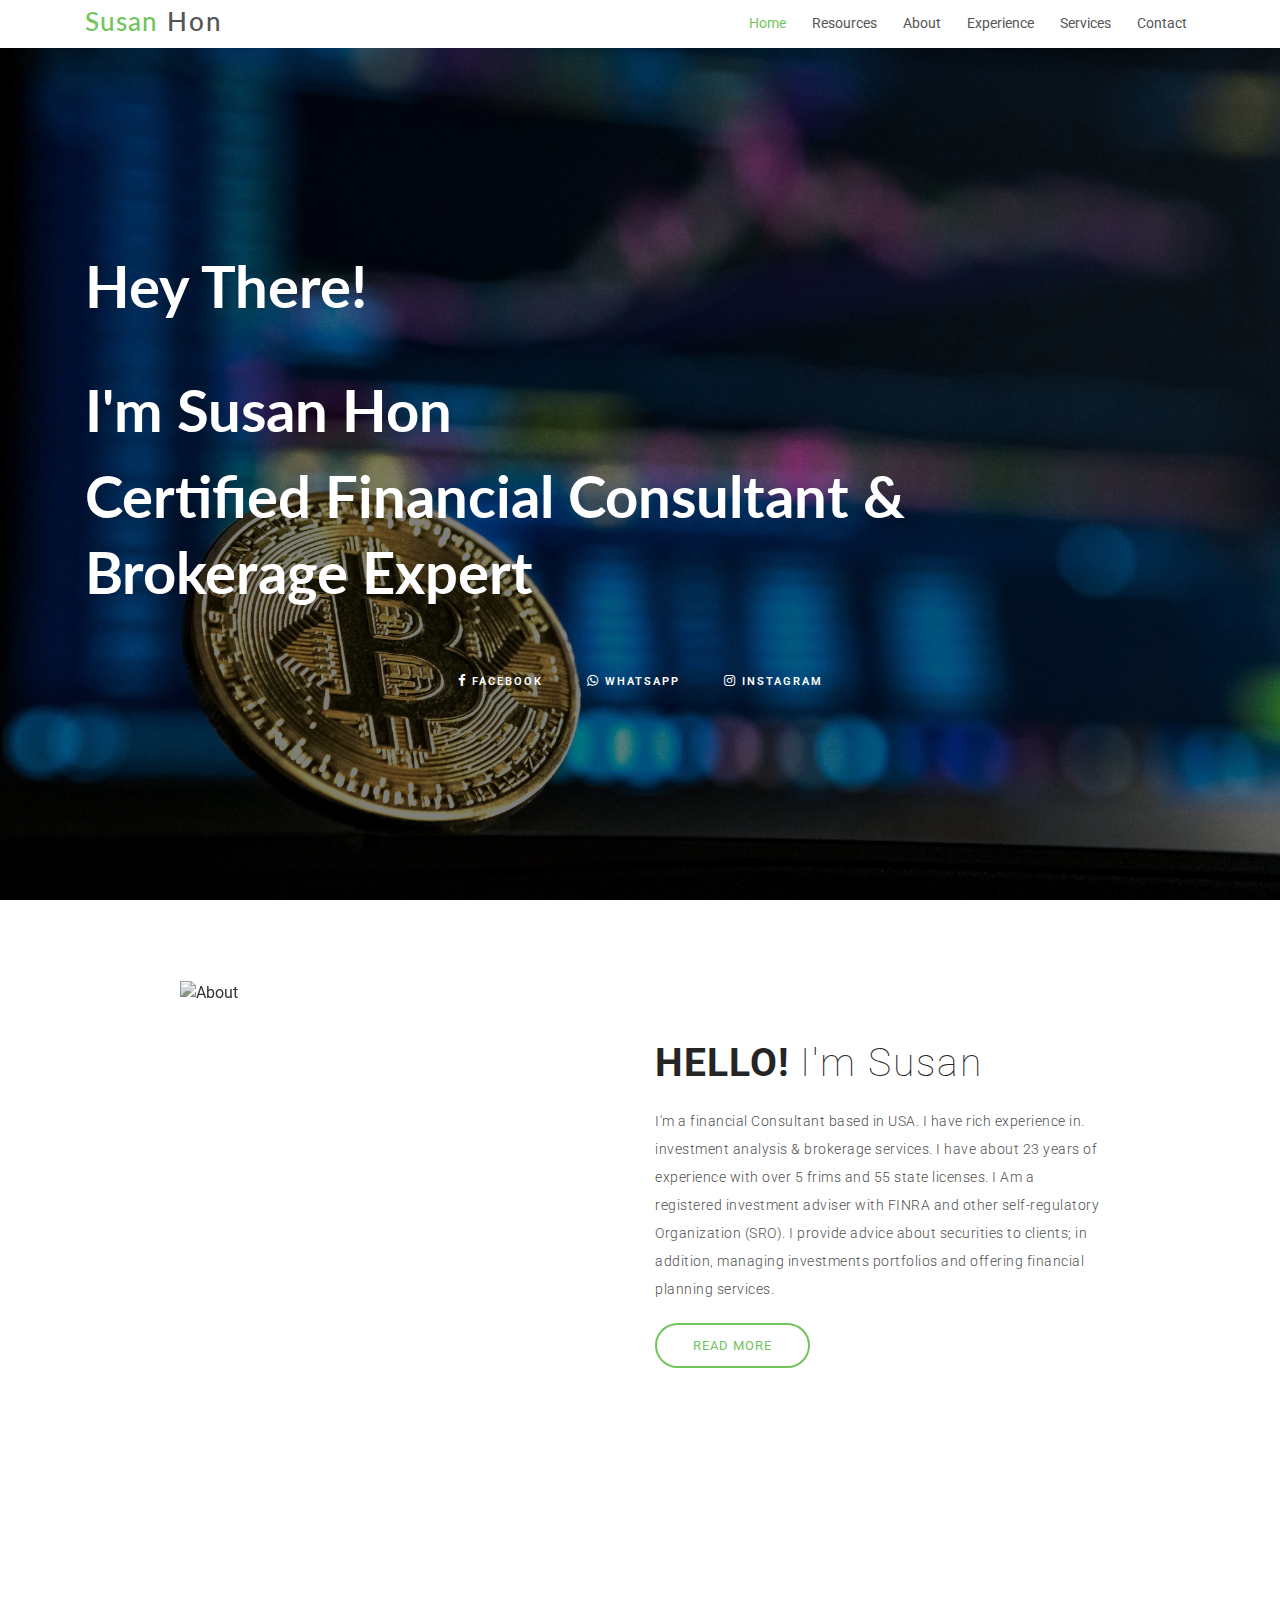
==== index.html @ 5d415272 "initial commit" ====
<!DOCTYPE html>
<html lang="en">

<head>
    <meta charset="utf-8" />
    <title>Susan Hon | Forex/Crypto Currency Trader</title>
    <meta content="width=device-width, initial-scale=1.0" name="viewport" />
    <meta content="" name="keywords" />
    <meta content="" name="description" />
    <!-- Favicons -->
    <link href="img/favicon.png" rel="icon" />
    <link href="img/apple-touch-icon.png" rel="apple-touch-icon" />
    <!-- Google Fonts -->
    <link href="https://fonts.googleapis.com/css?family=Open+Sans:300,300i,400,400i,700,700i|Roboto:100,300,400,500,700|Philosopher:400,400i,700,700i" rel="stylesheet" />
    <!-- Bootstrap css -->
    <!-- <link rel="stylesheet" href="css/bootstrap.css"> -->
    <link href="lib/bootstrap/css/bootstrap.min.css" rel="stylesheet" />
    <!-- Libraries CSS Files -->
    <link href="lib/owlcarousel/assets/owl.carousel.min.css" rel="stylesheet" />
    <link href="lib/owlcarousel/assets/owl.theme.default.min.css" rel="stylesheet" />
    <link href="lib/font-awesome/css/font-awesome.min.css" rel="stylesheet" />
    <link href="lib/animate/animate.min.css" rel="stylesheet" />
    <link href="lib/modal-video/css/modal-video.min.css" rel="stylesheet" />
    <!-- Main Stylesheet File -->
    <link href="css/style.css" rel="stylesheet" />
    <!-- =======================================================
    Theme Name: eStartup
    Theme URL: https://bootstrapmade.com/estartup-bootstrap-landing-page-template/
    Author: BootstrapMade.com
    License: https://bootstrapmade.com/license/
  ======================================================= -->
</head>

<body>
    <header id="header" class="header header-hide">
        <div class="container">
            <div id="logo" class="pull-left">
                <h1>
                    <a href="#body" class="scrollto"><span>Susan</span> Hon</a>
                </h1>
                <!-- Uncomment below if you prefer to use an image logo -->
                <!-- <a href="#body"><img src="img/logo.png" alt="" title="" /></a>-->
            </div>
            <nav id="nav-menu-container">
                <ul class="nav-menu">
                    <li class="menu-active"><a href="#hero">Home</a></li>
                    <li><a href="#features">Resources</a></li>
                    <li><a href="#about-us">About</a></li>
                    <li><a href="#screenshots">Experience</a></li>
                    <li><a href="#team">Services</a></li>
                    <!-- <li><a href="#pricing">Pricing</a></li> -->
                    <!-- <li class="menu-has-children"><a href="">Drop Down</a>
            <ul>
              <li><a href="#">Drop Down 1</a></li>
              <li><a href="#">Drop Down 3</a></li>
              <li><a href="#">Drop Down 4</a></li>
              <li><a href="#">Drop Down 5</a></li>
            </ul>
          </li> -->
                    <!-- <li><a href="#blog">Blog</a></li> -->
                    <li><a href="#contact">Contact</a></li>
                </ul>
            </nav>
            <!-- #nav-menu-container -->
        </div>
    </header>
    <!-- #header -->
    <!--==========================
    Hero Section
  ============================-->
    <section id="hero" class="wow fadeIn">
        <div class="overlay">
            <div class="hero-container">
                <div class="container">
                    <div class="row">
                        <div class="col-lg-9">
                            <div class="text-left">
                                <h1 class="mb-5">Hey There!</h1>
                                <h1>I'm Susan Hon</h1>
                                <h1>Certified Financial Consultant & Brokerage Expert</h1>
                            </div>
                        </div>
                        <!-- <div class="col-lg-4">
                            <img class="img-rounded" src="https://static.wixstatic.com/media/65ff43_0acfe32d082748a6bf7b90a29c9aa9bc~mv2.jpeg/v1/crop/x_0,y_4,w_1080,h_1080/fill/w_418,h_418,al_c,q_80,usm_0.66_1.00_0.01/WhatsApp%20Image%202020-09-24%20at%202_10_57%20AM_.webp" alt="Hero Imgs" />
                        </div> -->
                    </div>
                </div>
                <!-- <div class="row">
          <div class="col-lg-6"> -->
                <!-- <img
              class="img-fluid banner-img"
              src="https://static.wixstatic.com/media/65ff43_0acfe32d082748a6bf7b90a29c9aa9bc~mv2.jpeg/v1/crop/x_0,y_4,w_1080,h_1080/fill/w_418,h_418,al_c,q_80,usm_0.66_1.00_0.01/WhatsApp%20Image%202020-09-24%20at%202_10_57%20AM_.webp"
              alt="Hero Imgs"
            /> -->
                <!-- </div> -->
                <!-- <div class="col-lg-6">
            <h2>Susan Hon</h2>
            <p>Certified Financial Consultant & Brokerage Expert</p>
            <p>Phone: +1(910)227-4882</p>
            <p>Email: susanhon@gmail.com</p>
            <p>
              Address: 304 Lake Boone Trl, Raleigh, Nc, 27608 North Carolina
            </p>
          </div>
        </div> -->
                <!-- <div class="d-flex justify-content-center flex-wrap"> -->
                <!-- <div class="card p-5" style="max-height: 470px;">
            <div class="card-body">
              <h3 class="card-title">Susan Hon</h3>
              <p>Certified Financial Consultant & Brokerage Expert</p>
            </div>
          </div> -->
                <!-- </div> -->
                <!-- <a href="#get-started" class="btn-get-started scrollto">Get Started</a> -->
                <div class="btns mt-5">
                    <a href="#"><i class="fa fa-facebook fa-3x"></i> Facebook</a>
                    <a href="#"><i class="fa fa-whatsapp fa-3x"></i> Whatsapp</a>
                    <a href="#"><i class="fa fa-instagram fa-3x"></i> Instagram</a>
                </div>
            </div>
        </div>
    </section>
    <!-- #hero -->
    <!--==========================
    About Us Section
  ============================-->
    <section id="about-us" class="about-us padd-section wow fadeInUp">
        <div class="container">
            <div class="row justify-content-center">
                <div class="col-md-5 col-lg-5">
                    <img class="banner-img" src="https://static.wixstatic.com/media/65ff43_0acfe32d082748a6bf7b90a29c9aa9bc~mv2.jpeg/v1/crop/x_0,y_4,w_1080,h_1080/fill/w_418,h_418,al_c,q_80,usm_0.66_1.00_0.01/WhatsApp%20Image%202020-09-24%20at%202_10_57%20AM_.webp" alt="About" />
                </div>
                <div class="col-md-7 col-lg-5">
                    <div class="about-content">
                        <h2><span>Hello!</span>I'm Susan</h2>
                        <p>
                            I'm a financial Consultant based in USA. I have rich experience in. investment analysis & brokerage services. I have about 23 years of experience with over 5 frims and 55 state licenses. I Am a registered investment adviser with FINRA and other self-regulatory Organization (SRO). I provide advice about securities to clients; in addition, managing investments portfolios and offering financial planning services.
                        </p>
                        <a href="#get-started" class="btn-about scrollto">Read More</a>
                        <!-- <ul class="list-unstyled">
                            <li><i class="fa fa-angle-right"></i>Creative Design</li>
                            <li><i class="fa fa-angle-right"></i>Retina Ready</li>
                            <li><i class="fa fa-angle-right"></i>Easy to Use</li>
                            <li><i class="fa fa-angle-right"></i>Unlimited Features</li>
                            <li><i class="fa fa-angle-right"></i>Unlimited Features</li>
                        </ul> -->
                    </div>
                </div>
            </div>
        </div>
    </section>
    <!--==========================
    Get Started Section
  ============================-->
    <section id="get-started" class="padd-section text-center wow fadeInUp">
        <div class="container">
            <div class="section-title text-center">
                <h2>Experience</h2>
            </div>
        </div>
        <div class="container">
            <div class="row">
                <div class="col-md-6 col-lg-4">
                    <div class="feature-block">
                        <img src="img/svg/cloud.svg" alt="img" class="img-fluid" />
                        <h4>1994 - 2005 (10 years)</h4>
                        <p>
                            MERRILL LYNCH, PIERCE, FENNER & SMITH
                        </p>
                        <!-- <a href="#">read more</a> -->
                    </div>
                </div>
                <div class="col-md-6 col-lg-4">
                    <div class="feature-block">
                        <img src="img/svg/planet.svg" alt="img" class="img-fluid" />
                        <h4>2011 - 2018 (3 years)/h4>
                            <p>
                                WELLS FARGO CLEARING SERVICES, LLC (CRD# 19616)
                            </p>
                            <!-- <a href="#">read more</a> -->
                    </div>
                </div>
                <div class="col-md-6 col-lg-4">
                    <div class="feature-block">
                        <img src="img/svg/asteroid.svg" alt="img" class="img-fluid" />
                        <h4>2009 - 2011 (2 years)</h4>
                        <p>
                            CHARLES SCHWAB & CO., INC. (CRD# 5393)
                        </p>
                        <!-- <a href="#">read more</a> -->
                    </div>
                </div>
            </div>
        </div>
    </section>
    <!--==========================
    Features Section
  ============================-->
    <section id="features" class="padd-section text-center wow fadeInUp">
        <div class="container">
            <div class="section-title text-center">
                <h2>Examinations</h2>
            </div>
        </div>
        <div class="container">
            <div class="row">
                <div class="col-md-6 col-lg-4">
                    <div class="feature-block">
                        <img src="img/svg/paint-palette.svg" alt="img" class="img-fluid" />
                        <h4>1995 & 2019 <br> State Securities Law Exam</h4>
                        <p>
                            Series 66 - Uniform Combined State Law Examination Jan 12, 2019
                        </p>
                        <p>
                            Series 63 - Uniform Securities Agent State Law Examination
                            Jan 31, 1995
                        </p>
                    </div>
                </div>
                <div class="col-md-6 col-lg-4">
                    <div class="feature-block">
                        <img src="img/svg/vector.svg" alt="img" class="img-fluid" />
                        <h4>1994 & 2018 <br> General Industry/Products Exam</h4>
                        <p>
                            SIE - Securities Industry Essentials Examination
                            Oct 1, 2018
                        </p>
                        <p>
                            Series 7 - General Securities Representative Examination
                            Nov 22, 1994
                        </p>
                    </div>
                </div>
                <div class="col-md-6 col-lg-4">
                    <div class="feature-block">
                        <img src="img/svg/design-tool.svg" alt="img" class="img-fluid" />
                        <h4>2000 & 2001</h4>
                        <p>
                            Principal/Supervisory Exam
                        </p>
                        <p>
                            Series 10 - General Securities Sales Supervisor - General Module Examination
                            Jan 3, 2001
                        </p>
                        <p>
                            Series 9 - General Securities Sales Supervisor - Options Module Examination
                            Sep 16, 2000
                        </p>
                    </div>
                </div>
                <!-- <div class="col-md-6 col-lg-3">
                    <div class="feature-block">
                        <img src="img/svg/asteroid.svg" alt="img" class="img-fluid" />
                        <h4>Free Updates</h4>
                        <p>
                            Lorem Ipsum is simply dummy text of the printing and typesetting
                            industry
                        </p>
                    </div>
                </div>
                <div class="col-md-6 col-lg-3">
                    <div class="feature-block">
                        <img src="img/svg/asteroid.svg" alt="img" class="img-fluid" />
                        <h4>Free Updates</h4>
                        <p>
                            Lorem Ipsum is simply dummy text of the printing and typesetting
                            industry
                        </p>
                    </div>
                </div>
                <div class="col-md-6 col-lg-3">
                    <div class="feature-block">
                        <img src="img/svg/cloud-computing.svg" alt="img" class="img-fluid" />
                        <h4>App store support</h4>
                        <p>
                            Lorem Ipsum is simply dummy text of the printing and typesetting
                            industry
                        </p>
                    </div>
                </div>
                <div class="col-md-6 col-lg-3">
                    <div class="feature-block">
                        <img src="img/svg/pixel.svg" alt="img" class="img-fluid" />
                        <h4>Perfect Pixel</h4>
                        <p>
                            Lorem Ipsum is simply dummy text of the printing and typesetting
                            industry
                        </p>
                    </div>
                </div>
                <div class="col-md-6 col-lg-3">
                    <div class="feature-block">
                        <img src="img/svg/code.svg" alt="img" class="img-fluid" />
                        <h4>clean codes</h4>
                        <p>
                            Lorem Ipsum is simply dummy text of the printing and typesetting
                            industry
                        </p>
                    </div>
                </div> -->
            </div>
        </div>
    </section>
    <!--==========================
    Testimonials Section
  ============================-->
    <section id="testimonials" class="padd-section text-center wow fadeInUp">
        <div class="container">
            <div class="row justify-content-center">
                <div class="col-md-8">
                    <div class="testimonials-content">
                        <div id="carousel-example-generic" class="carousel slide" data-ride="carousel">
                            <div class="carousel-inner" role="listbox">
                                <div class="carousel-item active">
                                    <div class="top-top">
                                        <h2>Testimonials</h2>
                                        <p>
                                            Lorem Ipsum is simply dummy text of the printing and
                                            typesetting industry. Lorem Ipsum has been the
                                            industry's standard dummy text ever since the 1500s,
                                            when an unknown printer took a galley of type and
                                            scrambled it to make a type specimen book. It has
                                            survived not only five centuries.
                                        </p>
                                        <h4>Kimberly Tran<span>manager</span></h4>
                                    </div>
                                </div>
                                <div class="carousel-item">
                                    <div class="top-top">
                                        <h2>Testimonials</h2>
                                        <p>
                                            Lorem Ipsum is simply dummy text of the printing and
                                            typesetting industry. Lorem Ipsum has been the
                                            industry's standard dummy text ever since the 1500s,
                                            when an unknown printer took a galley of type and
                                            scrambled it to make a type specimen book. It has
                                            survived not only five centuries.
                                        </p>
                                        <h4>Henderson<span>manager</span></h4>
                                    </div>
                                </div>
                                <div class="carousel-item">
                                    <div class="top-top">
                                        <h2>Testimonials</h2>
                                        <p>
                                            Lorem Ipsum is simply dummy text of the printing and
                                            typesetting industry. Lorem Ipsum has been the
                                            industry's standard dummy text ever since the 1500s,
                                            when an unknown printer took a galley of type and
                                            scrambled it to make a type specimen book. It has
                                            survived not only five centuries.
                                        </p>
                                        <h4>David Spark<span>manager</span></h4>
                                    </div>
                                </div>
                            </div>
                            <div class="btm-btm">
                                <ul class="list-unstyled carousel-indicators">
                                    <li data-target="#carousel-example-generic" data-slide-to="0" class="active"></li>
                                    <li data-target="#carousel-example-generic" data-slide-to="1"></li>
                                    <li data-target="#carousel-example-generic" data-slide-to="2"></li>
                                </ul>
                            </div>
                        </div>
                    </div>
                </div>
            </div>
        </div>
    </section>
    <!--==========================
    Newsletter Section
  ============================-->
    <section id="newsletter" class="newsletter text-center wow fadeInUp">
        <div class="overlay padd-section">
            <section id="get-started" class="padd-section text-center wow fadeInUp">
                <div class="container">
                    <div class="section-title text-center">
                        <h2>My Services</h2>
                    </div>
                </div>
                <div class="container">
                    <div class="row">
                        <div class="col-md-6 col-lg-6">
                            <div class="feature-block">
                                <!-- <img src="img/svg/cloud.svg" alt="img" class="img-fluid" /> -->
                                <h4>Financial - Growth</h4>
                                <!-- <p>
                                    MERRILL LYNCH, PIERCE, FENNER & SMITH
                                </p> -->
                                <!-- <a href="#">read more</a> -->
                            </div>
                        </div>
                        <div class="col-md-6 col-lg-6">
                            <div class="feature-block">
                                <!-- <img src="img/svg/planet.svg" alt="img" class="img-fluid" /> -->
                                <h4>Forex - Trade</h4>
                                <!-- <p>
                                    WELLS FARGO CLEARING SERVICES, LLC (CRD# 19616)
                                </p> -->
                                <!-- <a href="#">read more</a> -->
                            </div>
                        </div>
                    </div>
                    <div class="row">
                        <div class="col-md-6 col-lg-6">
                            <div class="feature-block">
                                <!-- <img src="img/svg/asteroid.svg" alt="img" class="img-fluid" /> -->
                                <h4>Bitcoin - Mining</h4>
                               <!--  <p>
                                    CHARLES SCHWAB & CO., INC. (CRD# 5393)
                                </p> -->
                                <!-- <a href="#">read more</a> -->
                            </div>
                        </div>
                        <div class="col-md-6 col-lg-6">
                            <div class="feature-block">
                                <!-- <img src="img/svg/asteroid.svg" alt="img" class="img-fluid" /> -->
                                <h4>Account - Management</h4>
                               <!--  <p>
                                    CHARLES SCHWAB & CO., INC. (CRD# 5393)
                                </p> -->
                                <!-- <a href="#">read more</a> -->
                            </div>
                        </div>
                    </div>
                </div>
            </section>
            <!-- <div class="container">
                <div class="row justify-content-center">
                    <div class="col-md-9 col-lg-6">
                        <form class="form-inline" method="POST" action="#">
                            <input type="email" class="form-control" placeholder="Email Adress" name="email" />
                            <button type="submit" class="btn btn-default">
                                <i class="fa fa-location-arrow"></i>Subscribe
                            </button>
                        </form>
                    </div>
                </div>
                <ul class="list-unstyled">
                    <li>
                        <a href="#"><i class="fa fa-facebook"></i></a>
                    </li>
                    <li>
                        <a href="#"><i class="fa fa-twitter"></i></a>
                    </li>
                    <li>
                        <a href="#"><i class="fa fa-google-plus"></i></a>
                    </li>
                    <li>
                        <a href="#"><i class="fa fa-linkedin"></i></a>
                    </li>
                </ul>
            </div> -->
        </div>
    </section>
    <!--==========================
    Contact Section
  ============================-->
    <section id="contact" class="padd-section wow fadeInUp">
        <div class="container">
            <div class="section-title text-center">
                <h2>Contact Me</h2>
                
            </div>
        </div>
        <div class="container">
            <div class="row justify-content-center">
                <div class="col-lg-3 col-md-4">
                    <div class="info">
                        <div>
                            <i class="fa fa-map-marker"></i>
                            <p>A108 Adam Street<br />New York, NY 535022</p>
                        </div>
                        <div class="email">
                            <i class="fa fa-envelope"></i>
                            <p>info@example.com</p>
                        </div>
                        <div>
                            <i class="fa fa-phone"></i>
                            <p>+1 5589 55488 55s</p>
                        </div>
                    </div>
                    <div class="social-links">
                        <a href="#" class="twitter"><i class="fa fa-twitter"></i></a>
                        <a href="#" class="facebook"><i class="fa fa-facebook"></i></a>
                        <a href="#" class="instagram"><i class="fa fa-instagram"></i></a>
                        <a href="#" class="google-plus"><i class="fa fa-google-plus"></i></a>
                        <a href="#" class="linkedin"><i class="fa fa-linkedin"></i></a>
                    </div>
                </div>
                <div class="col-lg-5 col-md-8">
                    <div class="form">
                        <div id="sendmessage">Your message has been sent. Thank you!</div>
                        <div id="errormessage"></div>
                        <form action="" method="post" role="form" class="contactForm">
                            <div class="form-group">
                                <input type="text" name="name" class="form-control" id="name" placeholder="Your Name" data-rule="minlen:4" data-msg="Please enter at least 4 chars" />
                                <div class="validation"></div>
                            </div>
                            <div class="form-group">
                                <input type="email" class="form-control" name="email" id="email" placeholder="Your Email" data-rule="email" data-msg="Please enter a valid email" />
                                <div class="validation"></div>
                            </div>
                            <div class="form-group">
                                <input type="text" class="form-control" name="subject" id="subject" placeholder="Subject" data-rule="minlen:4" data-msg="Please enter at least 8 chars of subject" />
                                <div class="validation"></div>
                            </div>
                            <div class="form-group">
                                <textarea class="form-control" name="message" rows="5" data-rule="required" data-msg="Please write something for us" placeholder="Message"></textarea>
                                <div class="validation"></div>
                            </div>
                            <div class="text-center">
                                <button type="submit">Send Message</button>
                            </div>
                        </form>
                    </div>
                </div>
            </div>
        </div>
    </section>
    <!-- #contact -->
    <!--==========================
    Footer
  ============================-->
    <footer class="footer">
        <div class="copyrights">
            <div class="container">
                <p>&copy; 2020 By Susan Hon.</p>
                <div class="credits">
                    <!--
            All the links in the footer should remain intact.
            You can delete the links only if you purchased the pro version.
            Licensing information: https://bootstrapmade.com/license/
            Purchase the pro version with working PHP/AJAX contact form: https://bootstrapmade.com/buy/?theme=eStartup
          -->
                    <!-- Designed by <a href="https://bootstrapmade.com/">BootstrapMade</a> -->
                </div>
            </div>
        </div>
    </footer>
    <a href="#" class="back-to-top"><i class="fa fa-chevron-up"></i></a>
    <!-- JavaScript Libraries -->
    <script src="lib/jquery/jquery.min.js"></script>
    <script src="lib/jquery/jquery-migrate.min.js"></script>
    <script src="lib/bootstrap/js/bootstrap.bundle.min.js"></script>
    <script src="lib/superfish/hoverIntent.js"></script>
    <script src="lib/superfish/superfish.min.js"></script>
    <script src="lib/easing/easing.min.js"></script>
    <script src="lib/modal-video/js/modal-video.js"></script>
    <script src="lib/owlcarousel/owl.carousel.min.js"></script>
    <script src="lib/wow/wow.min.js"></script>
    <!-- Contact Form JavaScript File -->
    <script src="contactform/contactform.js"></script>
    <!-- Template Main Javascript File -->
    <script src="js/main.js"></script>
</body>

</html>
---- lib/modal-video/css/modal-video.min.css ----
@keyframes modal-video{from{opacity:0}to{opacity:1}}@keyframes modal-video-inner{from{transform:translate(0, 100px)}to{transform:translate(0, 0)}}.modal-video{position:fixed;top:0;left:0;width:100%;height:100%;background-color:rgba(0,0,0,0.5);z-index:1000000;cursor:pointer;opacity:1;animation-timing-function:ease-out;animation-duration:.3s;animation-name:modal-video;-webkit-transition:opacity .3s ease-out;-moz-transition:opacity .3s ease-out;-ms-transition:opacity .3s ease-out;-o-transition:opacity .3s ease-out;transition:opacity .3s ease-out}.modal-video-close{opacity:0}.modal-video-close .modal-video-movie-wrap{-webkit-transform:translate(0, 100px);-moz-transform:translate(0, 100px);-ms-transform:translate(0, 100px);-o-transform:translate(0, 100px);transform:translate(0, 100px)}.modal-video-body{max-width:940px;width:100%;height:100%;margin:0 auto;display:table}.modal-video-inner{display:table-cell;vertical-align:middle;width:100%;height:100%}.modal-video-movie-wrap{width:100%;height:0;position:relative;padding-bottom:56.25%;background-color:#333;animation-timing-function:ease-out;animation-duration:.3s;animation-name:modal-video-inner;-webkit-transform:translate(0, 0);-moz-transform:translate(0, 0);-ms-transform:translate(0, 0);-o-transform:translate(0, 0);transform:translate(0, 0);-webkit-transition:-webkit-transform .3s ease-out;-moz-transition:-moz-transform .3s ease-out;-ms-transition:-ms-transform .3s ease-out;-o-transition:-o-transform .3s ease-out;transition:transform .3s ease-out}.modal-video-movie-wrap iframe{position:absolute;top:0;left:0;width:100%;height:100%}.modal-video-close-btn{position:absolute;z-index:2;top:-35px;right:-35px;display:inline-block;width:35px;height:35px;overflow:hidden;border:none;background:transparent}.modal-video-close-btn:before{transform:rotate(45deg)}.modal-video-close-btn:after{transform:rotate(-45deg)}.modal-video-close-btn:before,.modal-video-close-btn:after{content:'';position:absolute;height:2px;width:100%;top:50%;left:0;margin-top:-1px;background:#fff;border-radius:5px;margin-top:-6px}
---- css/style.css ----
@charset "UTF-8";
/*
  Theme Name: eStartup
  Theme URL: https://bootstrapmade.com/estartup-bootstrap-landing-page-template/
  Author: BootstrapMade.com
  License: https://bootstrapmade.com/license/
*/
@import url('https://fonts.googleapis.com/css2?family=Lato&display=swap');
/*--------------------------------------------------------------
# General
--------------------------------------------------------------*/
body {
  background-color: #fff;
  color: #333;
}

h1, h2, h3, h4, h5, h6 {
  margin: 0;
}

h2 {
  color: #000;
  font-weight: 600;
}

h4 {
  color: #000;
  font-size: 13px;
  font-weight: 700;
  letter-spacing: 2px;
  text-transform: uppercase;
  line-height: 2;
}

h5 {
  color: #626262;
  font-size: 14px;
  font-weight: 500;
}

a {
  letter-spacing: 2px;
  text-decoration: none;
}

ul {
  letter-spacing: 1px;
}

li {
  color: #626262;
  font-size: 13px;
  font-weight: 400;
  letter-spacing: 2px;
  line-height: 30px;
  text-transform: capitalize;
}

p {
  color: #505050;
  font-size: 14px;
  font-weight: 300;
  letter-spacing: 0.5px;
  line-height: 2;
  margin-bottom: 20px;
}

span {
  letter-spacing: 1px;
}

.img-fluid {
  height: 60px;
  margin-bottom: 30px;
  width: 60px;
}

.container-full {
  padding-left: 0;
  padding-right: 0;
}

.btn {
  border: 1px solid #fff;
  border-radius: 50px;
  color: #fff;
  font-size: 11px;
  font-weight: 600;
  padding: 15px 40px;
  text-transform: uppercase;
  -moz-transition: all 0.5s ease-in-out 0s;
  -ms-transition: all 0.5s ease-in-out 0s;
  -o-transition: all 0.5s ease-in-out 0s;
  -webkit-transition: all 0.5s ease-in-out 0s;
  transition: all 0.5s ease-in-out 0s;
}

.btn-default:hover {
  color: #fff;
  background-color: #e6e6e6;
  border-color: #adadad;
}

.fa {
  font-size: 13px;
}

/* Back to top button */
.back-to-top {
  position: fixed;
  display: none;
  background: #71c55d;
  line-height: 1;
  color: #fff;
  padding: 7px 12px 13px 12px;
  font-size: 16px;
  border-radius: 2px;
  right: 15px;
  bottom: 15px;
  transition: background 0.5s;
}

@media (max-width: 768px) {
  .back-to-top {
    bottom: 15px;
  }
}

.back-to-top:focus {
  background: #71c55d;
  color: #fff;
  outline: none;
}

.back-to-top:hover {
  background: #55b03f;
  color: #fff;
}

/*--------------------------------------------------------------
# Header
--------------------------------------------------------------*/
#header {
  background: #fff;
  position: fixed;
  left: 0;
  top: 0;
  right: 0;
  height: 48px;
  z-index: 3;
  transition: all 0.5s ease;
}

#header #logo {
  padding: 6px 0 0 0;
}

#header #logo h1 {
  color: #505050;
  font-family: "Lato", sans-serif;
  font-size: 26px;
  font-weight: 500;
  letter-spacing: 1px;
  margin: 0;
}

#header #logo h1 a {
  color: #555;
  line-height: 1;
  display: inline-block;
  text-decoration: none;
}

#header #logo h1 a span {
  color: #71c55d;
}

#header #logo img {
  padding: 0;
  margin: 0;
}

.scroll-header {
  background: #fff;
  box-shadow: 0 3px 7px rgba(0, 0, 0, 0.1);
}

/*--------------------------------------------------------------
# Hero Section
--------------------------------------------------------------*/
#hero {
  width: 100%;
  height: calc(100vh - 40px);
  background: url("../img/crypto.jpg") no-repeat;
  background-size: cover;
  position: relative;
  margin-top: 40px;
}

/*@media (min-width: 1025px) {*/
  #hero {
    background-attachment: fixed;
  }
/*}*/

#hero .hero-container {
  position: absolute;
  bottom: 0;
  top: 0;
  left: 0;
  right: 0;
  display: flex;
  justify-content: center;
  align-items: center;
  flex-direction: column;
  text-align: center;
}

#hero h1 {
  margin: 0 0 10px 0;
  font-size: 58px;
  font-weight: 700;
  line-height: 76px;
  font-family: "Lato", sans-serif;
  color: #fff;
}

@media (max-width: 768px) {
  #hero h1 {
    font-size: 28px;
    line-height: 36px;
  }
}

#hero h2 {
  color: #777;
  margin-bottom: 30px;
  font-size: 20px;
  font-family: "Roboto", sans-serif;
  font-weight: 300;
}

@media (max-width: 768px) {
  #hero h2 {
    font-size: 18px;
    line-height: 24px;
    margin-bottom: 30px;
  }
}

#hero img {
  max-width: 95%;
  margin-bottom: 30px;
}

#hero .btn-get-started {
  font-family: "Roboto", sans-serif;
  text-transform: uppercase;
  font-weight: 400;
  font-size: 13px;
  letter-spacing: 1px;
  display: inline-block;
  padding: 11px 36px;
  border-radius: 50px;
  transition: 0.5s;
  margin-bottom: 30px;
  border: 2px solid #71c55d;
  background: #fff;
  color: #71c55d;
  text-decoration: none;
}

#hero .btn-get-started:hover {
  background: #71c55d;
  color: #fff;
}

#hero .btns a {
  color: #fff;
  font-size: 11px;
  font-weight: 600;
  text-transform: uppercase;
  margin: 4px 20px;
  text-decoration: none;
  transition: 0.3s;
}

@media (max-width: 575px) {
  #hero .btns a {
    margin: 4px 8px;
  }
}

#hero .btns a:hover {
  color: #71c55d;
}

/*--------------------------------------------------------------
# Navigation Menu
--------------------------------------------------------------*/
/* Nav Menu Essentials */
.nav-menu, .nav-menu * {
  margin: 0;
  padding: 0;
  list-style: none;
}

.nav-menu ul {
  position: absolute;
  display: none;
  top: 100%;
  left: 0;
  z-index: 99;
}

.nav-menu li {
  position: relative;
  white-space: nowrap;
}

.nav-menu > li {
  float: left;
}

.nav-menu li:hover > ul,
.nav-menu li.sfHover > ul {
  display: block;
}

.nav-menu ul ul {
  top: 0;
  left: 100%;
}

.nav-menu ul li {
  min-width: 180px;
}

/* Nav Menu Arrows */
.sf-arrows .sf-with-ul {
  padding-right: 22px;
}

.sf-arrows .sf-with-ul:after {
  content: "\f107";
  position: absolute;
  right: 8px;
  margin-top: 1px;
  font-family: FontAwesome;
  font-style: normal;
  font-weight: normal;
}

.sf-arrows ul .sf-with-ul:after {
  content: "\f105";
}

/* Nav Meu Container */
#nav-menu-container {
  float: right;
  margin: 0 0 0 0;
}

@media (max-width: 1024px) {
  #nav-menu-container {
    display: none;
  }
}

/* Nav Meu Styling */
.nav-menu a {
  padding: 8px 8px;
  text-decoration: none;
  display: inline-block;
  color: #555;
  font-family: "Roboto", sans-serif;
  font-weight: 400;
  font-size: 14px;
  outline: none;
  letter-spacing: 0;
  transition: 0.3s;
}

.nav-menu li:hover > a, .nav-menu > .menu-active > a {
  color: #71c55d;
}

.nav-menu > li {
  margin-left: 10px;
}

.nav-menu ul {
  margin: 0;
  padding: 10px;
  box-shadow: 0px 0px 30px rgba(127, 137, 161, 0.25);
  background: #fff;
}

.nav-menu ul li {
  transition: 0.3s;
}

.nav-menu ul li a {
  padding: 5px 10px;
  color: #333;
  transition: 0.3s;
  display: block;
  font-size: 14px;
  text-transform: none;
}

.nav-menu ul li:hover > a {
  color: #71c55d;
}

.nav-menu ul ul {
  margin: 0;
}

/* Mobile Nav Toggle */
#mobile-nav-toggle {
  position: fixed;
  right: 0;
  top: 0;
  z-index: 999;
  margin: 4px 20px 0 0;
  border: 0;
  background: none;
  font-size: 24px;
  display: none;
  transition: all 0.4s;
  outline: none;
  cursor: pointer;
}

#mobile-nav-toggle i {
  color: #555;
  font-size: 24px;
}

@media (max-width: 1024px) {
  #mobile-nav-toggle {
    display: inline;
  }
}

/* Mobile Nav Styling */
#mobile-nav {
  position: fixed;
  top: 0;
  padding-top: 18px;
  bottom: 0;
  z-index: 998;
  background: rgba(52, 59, 64, 0.9);
  left: -260px;
  width: 260px;
  overflow-y: auto;
  transition: 0.4s;
}

#mobile-nav ul {
  padding: 0;
  margin: 0;
  list-style: none;
}

#mobile-nav ul li {
  position: relative;
}

#mobile-nav ul li a {
  color: #fff;
  font-size: 14px;
  overflow: hidden;
  padding: 6px 22px 6px 15px;
  position: relative;
  text-decoration: none;
  width: 100%;
  display: block;
  outline: none;
  letter-spacing: 0;
}

#mobile-nav ul li a:hover {
  color: #fff;
}

#mobile-nav ul li li {
  padding-left: 30px;
}

#mobile-nav ul .menu-has-children i {
  position: absolute;
  right: 0;
  z-index: 99;
  padding: 15px;
  cursor: pointer;
  color: #fff;
}

#mobile-nav ul .menu-has-children i.fa-chevron-up {
  color: #71c55d;
}

#mobile-nav ul .menu-item-active {
  color: #71c55d;
}

#mobile-body-overly {
  width: 100%;
  height: 100%;
  z-index: 997;
  top: 0;
  left: 0;
  position: fixed;
  background: rgba(52, 59, 64, 0.9);
  display: none;
}

/* Mobile Nav body classes */
body.mobile-nav-active {
  overflow: hidden;
}

body.mobile-nav-active #mobile-nav {
  left: 0;
}

body.mobile-nav-active #mobile-nav-toggle i {
  color: #fff;
}

/*--------------------------------------------------------------
# Sections
--------------------------------------------------------------*/
.padd-section {
  padding-bottom: 80px;
  padding-top: 80px;
}

@media (max-width: 992px) {
  .padd-section {
    padding-top: 40px;
    padding-bottom: 40px;
  }
}

.section-title {
  margin-bottom: 80px;
}

@media (max-width: 992px) {
  .section-title {
    margin-bottom: 40px;
  }
}

.section-title h2 {
  font-family: "Roboto", sans-serif;
  font-size: 45px;
  font-weight: 100;
  letter-spacing: 2px;
  margin-bottom: 20px;
  text-transform: capitalize;
}

.section-title .separator {
  margin: 0;
}

.separator {
  color: #626262;
  font-family: "Roboto", sans-serif;
  font-size: 15px;
  font-weight: 300;
  margin-bottom: 30px;
  text-transform: capitalize;
}

/* Get Started Section
--------------------------------*/
#get-started {
  display: inline-block;
  height: 100%;
  width: 100%;
}

#get-started .feature-block {
  background: #fff none repeat scroll 0 0;
  padding: 30px 20px;
  transition: all 0.5s ease-in-out 0s;
}

@media (max-width: 991px) {
  #get-started .feature-block {
    margin-bottom: 30px;
  }
}

#get-started .feature-block:hover {
  box-shadow: 0 0 35px rgba(0, 0, 0, 0.1);
  transition: all 0.5s ease-in-out 0s;
}

#get-started .feature-block h4 {
  margin-bottom: 20px;
}

#get-started .feature-block p {
  margin-bottom: 20px;
}

#get-started .feature-block a {
  color: #505050;
  font-size: 12px;
  font-weight: 600;
  text-decoration: none;
  text-transform: capitalize;
  transition: 0.3s;
}

#get-started .feature-block a:hover {
  color: #71c55d;
}

/* About Us Section
--------------------------------*/
#about-us img {
  max-width: 100%;
}

#about-us .about-content {
  padding-top: 60px;
}

#about-us .about-content h2 {
  color: #252525;
  font-family: "roboto";
  font-size: 39px;
  font-weight: 100;
  letter-spacing: 2px;
  margin-bottom: 20px;
  text-transform: capitalize;
}

#about-us .about-content span {
  font-weight: 700;
  padding-right: 10px;
  text-transform: uppercase;
}

#about-us .about-content ul li {
  line-height: 36px;
}

#about-us .about-content ul li .fa {
  padding-right: 20px;
}

/* Features Section
--------------------------------*/
#features {
  display: inline-block;
  height: 100%;
  width: 100%;
}

#features .feature-block {
  background: #fff none repeat scroll 0 0;
  padding: 30px 20px;
  margin-bottom: 30px;
  transition: all 0.5s ease-in-out 0s;
}

#features .feature-block:hover {
  box-shadow: 0 0 35px rgba(0, 0, 0, 0.1);
  transition: all 0.5s ease-in-out 0s;
}

#features .feature-block h4 {
  margin-bottom: 20px;
}

#features .feature-block p {
  margin-bottom: 0;
}

/* Screenshots Section
--------------------------------*/
.owl-dot.active > span {
  height: 10px !important;
  width: 10px !important;
}

.owl-theme .owl-dots .owl-dot span {
  height: 10px !important;
  width: 10px !important;
}

.owl-item img {
  cursor: pointer;
}

.owl-stage-outer {
  margin-bottom: 30px;
}

.owl-theme .owl-nav {
  display: none;
  margin-top: 10px;
}

.owl-theme .owl-dots .owl-dot.active span, .owl-theme .owl-dots .owl-dot:hover span {
  background: #71c55d;
}

.owl-theme .owl-dots .owl-dot span {
  background: #ddd;
}

/* Video Section
--------------------------------*/
#video {
  background: url(../img/video-bg.jpg) center center;
  background-repeat: no-repeat;
  background-size: cover;
  height: 400px;
  overflow: hidden;
}

#video .overlay {
  background: rgba(0, 0, 0, 0.85);
  height: 100%;
}

#video .overlay .play-btn {
  width: 94px;
  height: 94px;
  background: radial-gradient(#71c55d 50%, rgba(113, 197, 93, 0.15) 52%);
  border-radius: 50%;
  display: block;
  margin: 153px auto 0;
  position: relative;
  overflow: hidden;
}

#video .overlay .play-btn::after {
  content: '';
  position: absolute;
  left: 50%;
  top: 50%;
  -webkit-transform: translateX(-40%) translateY(-50%);
  transform: translateX(-40%) translateY(-50%);
  width: 0;
  height: 0;
  border-top: 10px solid transparent;
  border-bottom: 10px solid transparent;
  border-left: 15px solid #fff;
  z-index: 100;
  transition: all 400ms cubic-bezier(0.55, 0.055, 0.675, 0.19);
}

#video .overlay .play-btn:before {
  content: '';
  position: absolute;
  width: 120px;
  height: 120px;
  -webkit-animation-delay: 0s;
  animation-delay: 0s;
  -webkit-animation: pulsate1 2s;
  animation: pulsate1 2s;
  -webkit-animation-direction: forwards;
  animation-direction: forwards;
  -webkit-animation-iteration-count: infinite;
  animation-iteration-count: infinite;
  -webkit-animation-timing-function: steps;
  animation-timing-function: steps;
  opacity: 1;
  border-radius: 50%;
  border: 2px solid rgba(255, 255, 255, 0.5);
  top: -15%;
  left: -15%;
  background: rgba(198, 16, 0, 0);
}

#video .overlay .play-btn:hover::after {
  border-left: 15px solid #71c55d;
  -webkit-transform: scale(20);
  transform: scale(20);
}

#video .overlay .play-btn:hover::before {
  content: '';
  position: absolute;
  left: 50%;
  top: 50%;
  -webkit-transform: translateX(-40%) translateY(-50%);
  transform: translateX(-40%) translateY(-50%);
  width: 0;
  height: 0;
  border: none;
  border-top: 10px solid transparent;
  border-bottom: 10px solid transparent;
  border-left: 15px solid #fff;
  z-index: 200;
  -webkit-animation: none;
  animation: none;
  border-radius: 0;
}

@-webkit-keyframes pulsate1 {
  0% {
    -webkit-transform: scale(0.6, 0.6);
    transform: scale(0.6, 0.6);
    opacity: 1;
  }
  100% {
    -webkit-transform: scale(1, 1);
    transform: scale(1, 1);
    opacity: 0;
  }
}

@keyframes pulsate1 {
  0% {
    -webkit-transform: scale(0.6, 0.6);
    transform: scale(0.6, 0.6);
    opacity: 1;
  }
  100% {
    -webkit-transform: scale(1, 1);
    transform: scale(1, 1);
    opacity: 0;
  }
}

@-webkit-keyframes pulsate2 {
  0% {
    -webkit-transform: scale(0.1, 0.1);
    transform: scale(0.1, 0.1);
    opacity: 1;
  }
  100% {
    -webkit-transform: scale(1, 1);
    transform: scale(1, 1);
    opacity: 0;
  }
}

/* Team Section
--------------------------------*/
#team .team-block {
  box-shadow: 0 0 35px rgba(0, 0, 0, 0.1);
  height: 254px;
  overflow: hidden;
  position: relative;
  width: 100%;
}

@media (max-width: 991px) {
  #team .team-block {
    margin-bottom: 30px;
  }
}

#team .team-block img {
  width: 100%;
}

#team .team-block .team-content {
  background: #fff none repeat scroll 0 0;
  bottom: 0;
  box-shadow: 0 0 4px 0 rgba(0, 0, 0, 0.2), 0 0 0 0 rgba(0, 0, 0, 0.19);
  bottom: -147px;
  padding: 20px 0;
  position: absolute;
  width: 100%;
  transition: all 0.5s ease-in-out 0s;
}

#team .team-block .team-content ul {
  display: block;
  width: 100%;
}

#team .team-block .team-content ul li {
  display: inline-block;
}

#team .team-block .team-content ul li a {
  color: #626262;
}

#team .team-block .team-content ul li a .fa {
  float: left;
  padding-left: 10px;
  padding-right: 10px;
  transition: 0.3s;
}

#team .team-block .team-content ul li a .fa:hover {
  color: #71c55d;
}

#team .team-block .team-content ul > span {
  display: inline-block;
  font-size: 14px;
  font-weight: 300;
  letter-spacing: 0.5px;
  margin-bottom: 20px;
  text-transform: uppercase;
}

#team .team-block:hover .team-content {
  bottom: 0px;
  transition: all 0.5s ease-in-out 0s;
}

/* Testimonials Section
--------------------------------*/
#testimonials .testimonials-content {
  box-shadow: 0 0 35px rgba(0, 0, 0, 0.1);
  padding: 49px 20px;
}

/*#testimonials .testimonials-content::before {
  color: #71c55d;
  content: "";
  display: inline-block;
  font: 70px/1 FontAwesome;
  position: absolute;
  right: 43px;
  text-align: left;
  top: -29px;
}*/

#testimonials .top-top > h2 {
  font-family: "Roboto" sans-serif;
  font-size: 45px;
  font-weight: 100;
  letter-spacing: 2px;
  margin-bottom: 20px;
  text-transform: capitalize;
}

#testimonials .top-top > h4 {
  font: 700 12px Lato, sans-serif;
}

#testimonials .top-top span {
  font-size: 12px;
  font-weight: 300;
  margin-left: 26px;
}

#testimonials .btm-btm ul li {
  float: left;
  margin-left: 13px;
  border-radius: 50%;
  margin-right: 13px;
  background: #ddd none repeat scroll 0 0;
  border-radius: 50%;
  box-shadow: 0 0 35px rgba(0, 0, 0, 0.1);
  cursor: pointer;
  display: block;
  height: 10px;
  width: 10px;
}

#testimonials .btm-btm .active {
  background: #71c55d;
}

.carousel-indicators {
  position: relative;
  bottom: 0;
  left: 0;
  bottom: 0 !important;
  z-index: 15;
  width: auto;
  padding-left: 0;
  margin: 30px auto 0 auto;
  margin-right: auto;
  text-align: center;
  list-style: none;
  margin-bottom: 0;
  display: inline-block;
}

.carousel-indicators li {
  margin: 0;
}

/* Pricing Table Section
--------------------------------*/
#pricing .block-pricing {
  background: #fff;
  box-shadow: 0 0 0 0 rgba(0, 0, 0, 0.2), 0 0 4px 0 rgba(0, 0, 0, 0.19);
  display: inline-block;
  position: relative;
  width: 100%;
}

@media (max-width: 991px) {
  #pricing .block-pricing {
    margin-bottom: 30px;
  }
}

#pricing .block-pricing .table {
  margin-bottom: 0;
  padding: 30px 15px;
  max-width: 100%;
  width: 100%;
}

#pricing .block-pricing .table h4 {
  padding-bottom: 30px;
}

#pricing .block-pricing h2 {
  margin-bottom: 30px;
}

#pricing .block-pricing ul {
  list-style: outside none none;
  margin: 10px auto;
  max-width: 240px;
  padding: 0;
}

#pricing .block-pricing ul li {
  border-bottom: 1px solid rgba(153, 153, 153, 0.3);
  padding: 12px 0;
  text-align: center;
}

#pricing .block-pricing ul li b {
  color: #3c4857;
}

#pricing .block-pricing .table .table_btn a {
  background: #71c55d;
  color: #fff;
  margin: 0;
  display: inline-block;
}

#pricing .block-pricing .table .table_btn a:hover {
  background: #55b03f;
}

#pricing .block-pricing .table .table_btn a .fa {
  font-size: 13px;
  margin-right: 5px;
}

/* Blog Section
--------------------------------*/
@media (max-width: 991px) {
  #blog .block-blog {
    margin-bottom: 30px;
  }
}

#blog .block-blog img {
  width: 100%;
}

#blog .block-blog .content-blog {
  box-shadow: 0 0 0 0 rgba(0, 0, 0, 0.2), 0 0 4px 0 rgba(0, 0, 0, 0.19);
  display: inline-block;
  min-height: 125px;
  padding: 20px 10px;
  width: 100%;
}

#blog .block-blog .content-blog h4 {
  line-height: 24px;
  margin-bottom: 20px;
  text-transform: capitalize;
  font-weight: normal;
  letter-spacing: 0;
  font-size: 16px;
}

#blog .block-blog .content-blog h4 a {
  color: #555;
  text-decoration: none;
  transition: 0.3s;
}

#blog .block-blog .content-blog h4 a:hover {
  color: #71c55d;
}

#blog .block-blog .content-blog > span {
  float: left;
  font-size: 12px;
}

#blog .block-blog .content-blog a.readmore {
  color: #505050;
  font-size: 12px;
  font-weight: 600;
  text-decoration: none;
  transition: 0.3s;
  letter-spacing: 0;
  text-transform: capitalize;
}

#blog .block-blog .content-blog a.readmore:hover {
  color: #71c55d;
}

/* Newsletter Section
--------------------------------*/
#newsletter {
  background: transparent url(../img/newsletter-bg.jpg) no-repeat center top fixed;
  background-size: cover;
}

#newsletter .overlay {
  background: linear-gradient(rgba(255, 255, 255, 0.9) 0%, rgba(255, 255, 255, 0.2) 95%);
  height: 100%;
  width: 100%;
}

#newsletter .form-control {
  background-color: transparent;
  border: 1px solid #dddddd;
  border-radius: 0;
  color: #888;
  font-size: 11px;
  font-weight: 600;
  height: 50px;
  text-align: center;
  width: 70%;
  background: #fff;
}

@media (max-width: 575px) {
  #newsletter .form-control {
    margin-bottom: 30px;
    width: 100%;
  }
}

#newsletter .form-control:focus {
  border-color: #71c55d;
  box-shadow: none;
  outline: 0 none;
}

#newsletter .btn {
  background: #71c55d;
  border: 0;
  border-radius: 0;
  height: 50px;
  width: 30%;
  transition: 0.3s;
}

@media (max-width: 575px) {
  #newsletter .btn {
    width: 100%;
  }
}

#newsletter .btn:hover {
  background: #55b03f;
}

#newsletter .btn .fa {
  padding-right: 10px;
}

#newsletter ul {
  display: inline-block;
  margin-top: 40px;
  margin-bottom: 0;
}

#newsletter ul li {
  background: #71c55d;
  border-radius: 50px;
  float: left;
  height: 35px;
  line-height: 35px;
  margin-left: 10px;
  margin-right: 10px;
  width: 35px;
  transition: 0.3s;
}

#newsletter ul li:hover {
  background: #55b03f;
}

#newsletter ul li .fa {
  color: #fff;
}

/* Contact Section
--------------------------------*/
#contact {
  background: #fff;
}

#contact .info {
  color: #222;
}

#contact .info i {
  font-size: 32px;
  color: #71c55d;
  float: left;
}

#contact .info p {
  padding: 0 0 10px 50px;
  margin-bottom: 20px;
  line-height: 22px;
  font-size: 14px;
}

#contact .info .email p {
  padding-top: 5px;
}

#contact .social-links {
  padding-bottom: 20px;
}

#contact .social-links a {
  font-size: 18px;
  display: inline-block;
  background: #71c55d;
  color: #fff;
  line-height: 1;
  padding: 6px 0 8px 0;
  border-radius: 50%;
  text-align: center;
  width: 36px;
  height: 36px;
  transition: 0.3s;
}

#contact .social-links a:hover {
  background: #55b03f;
  color: #fff;
}

#contact .form #sendmessage {
  color: #71c55d;
  border: 1px solid #71c55d;
  display: none;
  text-align: center;
  padding: 15px;
  font-weight: 600;
  margin-bottom: 15px;
}

#contact .form #errormessage {
  color: red;
  display: none;
  border: 1px solid red;
  text-align: center;
  padding: 15px;
  font-weight: 600;
  margin-bottom: 15px;
}

#contact .form #sendmessage.show, #contact .form #errormessage.show, #contact .form .show {
  display: block;
}

#contact .form .validation {
  color: red;
  display: none;
  margin: 0 0 20px;
  font-weight: 400;
  font-size: 13px;
}

#contact .form input, #contact .form textarea {
  border-radius: 0;
  box-shadow: none;
  font-size: 14px;
  padding: 12px 10px;
  line-height: 1;
}

#contact .form button[type="submit"] {
  background: #71c55d;
  border: 0;
  padding: 10px 24px;
  color: #fff;
  transition: 0.4s;
}

#contact .form button[type="submit"]:hover {
  background: #92d283;
}

/*--------------------------------------------------------------
# Footer
--------------------------------------------------------------*/
.footer {
  background: #2a2c30;
  padding-top: 50px;
}

.footer .footer-logo .navbar-brand {
  color: #fff;
  display: inline-block;
  float: none;
  font-family: "Philosopher", sans-serif;
  font-size: 24px;
  font-weight: 500;
  height: 100%;
  letter-spacing: 0.2em;
  padding-left: 0;
  padding-top: 0;
}

.footer .footer-logo p {
  color: #fff;
  font-size: 12px;
  letter-spacing: 1px;
}

.footer .list-menu > h4 {
  color: #fff;
  padding-bottom: 20px;
}

.footer .list-menu ul li a {
  color: #fff;
  font-size: 12px;
  padding-left: 5px;
  text-decoration: none;
  letter-spacing: 0;
}

.footer .copyrights {
  background: #fff;
  margin-top: 50px;
  text-align: center;
  padding: 25px;
}

.footer .copyrights p, .footer .copyrights .credits {
  margin: 0;
  padding: 0;
  font-family: "Open Sans", sans-serif;
  font-weight: normal;
  font-size: 14px;
  letter-spacing: 0;
}

.footer .copyrights p a, .footer .copyrights .credits a {
  letter-spacing: 0;
  color: #71c55d;
}

/* additional styling */
.banner-img {
  object-fit: cover;
  /*height: 400px;*/
  filter: grayscale(80%);;
}

#hero .overlay {
  background: rgba(0, 0, 0, 0.5);
  height: 100%;
}

.btn-about {
  font-family: "Roboto", sans-serif;
  text-transform: uppercase;
  font-weight: 400;
  font-size: 13px;
  letter-spacing: 1px;
  display: inline-block;
  padding: 11px 36px;
  border-radius: 50px;
  transition: 0.5s;
  margin-bottom: 30px;
  border: 2px solid #71c55d;
  background: #fff;
  color: #71c55d;
  text-decoration: none !important;
}

.btn-about:hover {
  background: #71c55d;
  color: #fff;
}

#newsletter .feature-block h4 {
  margin-bottom: 0;
}

@media (min-width: 500px) {
  #newsletter .feature-block {
    margin-top: 20px;
  }
}
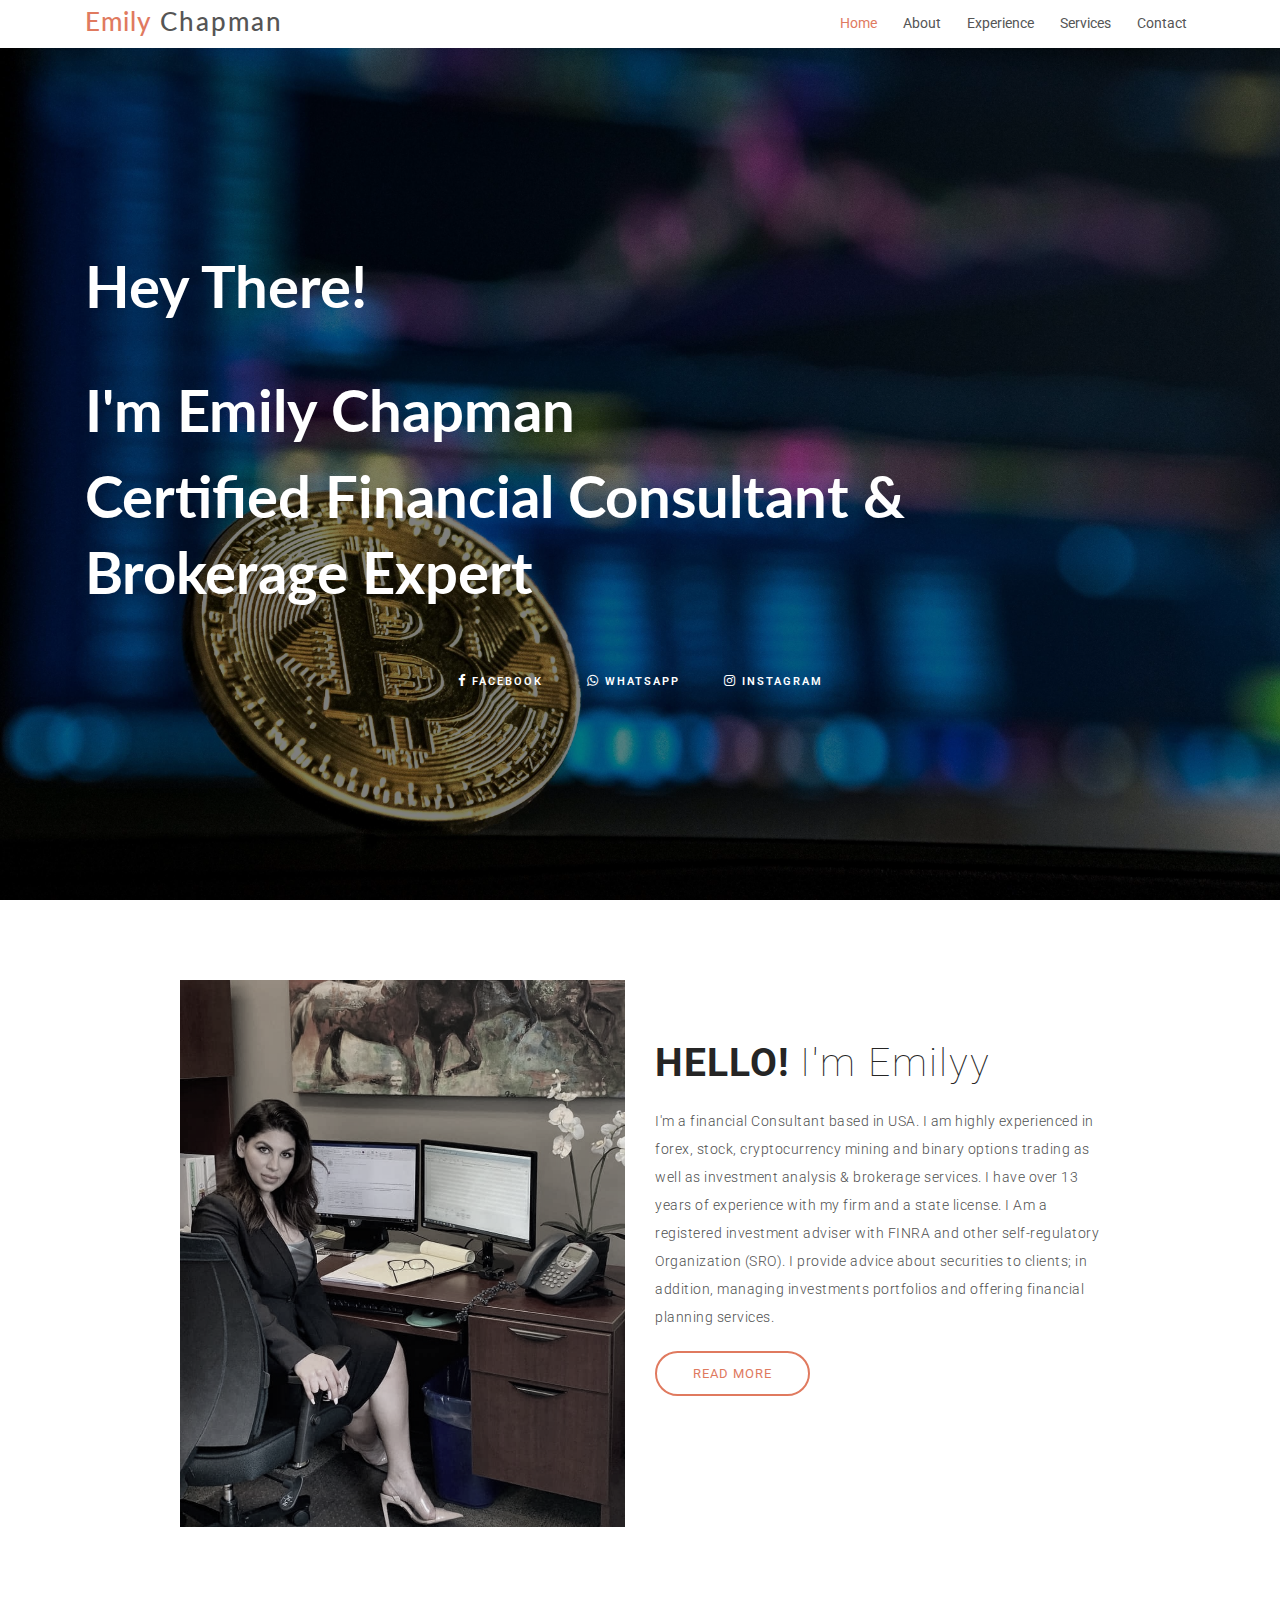
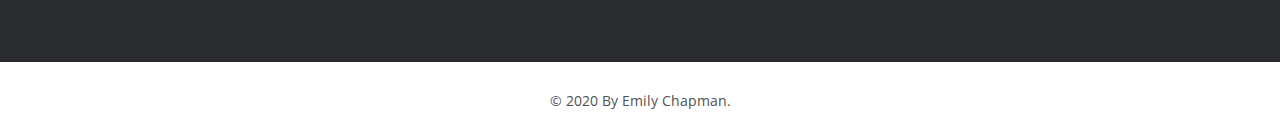
==== commit ccb0820c: "ui mods" ====
--- a/index.html
+++ b/index.html
@@ -3,12 +3,12 @@
 
 <head>
     <meta charset="utf-8" />
-    <title>Susan Hon | Forex/Crypto Currency Trader</title>
+    <title>Emily Chapman | Forex/Crypto Currency Trader</title>
     <meta content="width=device-width, initial-scale=1.0" name="viewport" />
     <meta content="" name="keywords" />
     <meta content="" name="description" />
     <!-- Favicons -->
-    <link href="img/favicon.png" rel="icon" />
+    <!-- <link href="img/favicon.png" rel="icon" /> -->
     <link href="img/apple-touch-icon.png" rel="apple-touch-icon" />
     <!-- Google Fonts -->
     <link href="https://fonts.googleapis.com/css?family=Open+Sans:300,300i,400,400i,700,700i|Roboto:100,300,400,500,700|Philosopher:400,400i,700,700i" rel="stylesheet" />
@@ -23,12 +23,6 @@
     <link href="lib/modal-video/css/modal-video.min.css" rel="stylesheet" />
     <!-- Main Stylesheet File -->
     <link href="css/style.css" rel="stylesheet" />
-    <!-- =======================================================
-    Theme Name: eStartup
-    Theme URL: https://bootstrapmade.com/estartup-bootstrap-landing-page-template/
-    Author: BootstrapMade.com
-    License: https://bootstrapmade.com/license/
-  ======================================================= -->
 </head>
 
 <body>
@@ -36,28 +30,15 @@
         <div class="container">
             <div id="logo" class="pull-left">
                 <h1>
-                    <a href="#body" class="scrollto"><span>Susan</span> Hon</a>
+                    <a href="#body" class="scrollto"><span>Emily</span> Chapman</a>
                 </h1>
-                <!-- Uncomment below if you prefer to use an image logo -->
-                <!-- <a href="#body"><img src="img/logo.png" alt="" title="" /></a>-->
             </div>
             <nav id="nav-menu-container">
                 <ul class="nav-menu">
                     <li class="menu-active"><a href="#hero">Home</a></li>
-                    <li><a href="#features">Resources</a></li>
                     <li><a href="#about-us">About</a></li>
-                    <li><a href="#screenshots">Experience</a></li>
-                    <li><a href="#team">Services</a></li>
-                    <!-- <li><a href="#pricing">Pricing</a></li> -->
-                    <!-- <li class="menu-has-children"><a href="">Drop Down</a>
-            <ul>
-              <li><a href="#">Drop Down 1</a></li>
-              <li><a href="#">Drop Down 3</a></li>
-              <li><a href="#">Drop Down 4</a></li>
-              <li><a href="#">Drop Down 5</a></li>
-            </ul>
-          </li> -->
-                    <!-- <li><a href="#blog">Blog</a></li> -->
+                    <li><a href="#get-started">Experience</a></li>
+                    <li><a href="#newsletter">Services</a></li>
                     <li><a href="#contact">Contact</a></li>
                 </ul>
             </nav>
@@ -76,46 +57,16 @@
                         <div class="col-lg-9">
                             <div class="text-left">
                                 <h1 class="mb-5">Hey There!</h1>
-                                <h1>I'm Susan Hon</h1>
+                                <h1>I'm Emily Chapman</h1>
                                 <h1>Certified Financial Consultant & Brokerage Expert</h1>
                             </div>
                         </div>
-                        <!-- <div class="col-lg-4">
-                            <img class="img-rounded" src="https://static.wixstatic.com/media/65ff43_0acfe32d082748a6bf7b90a29c9aa9bc~mv2.jpeg/v1/crop/x_0,y_4,w_1080,h_1080/fill/w_418,h_418,al_c,q_80,usm_0.66_1.00_0.01/WhatsApp%20Image%202020-09-24%20at%202_10_57%20AM_.webp" alt="Hero Imgs" />
-                        </div> -->
-                    </div>
-                </div>
-                <!-- <div class="row">
-          <div class="col-lg-6"> -->
-                <!-- <img
-              class="img-fluid banner-img"
-              src="https://static.wixstatic.com/media/65ff43_0acfe32d082748a6bf7b90a29c9aa9bc~mv2.jpeg/v1/crop/x_0,y_4,w_1080,h_1080/fill/w_418,h_418,al_c,q_80,usm_0.66_1.00_0.01/WhatsApp%20Image%202020-09-24%20at%202_10_57%20AM_.webp"
-              alt="Hero Imgs"
-            /> -->
-                <!-- </div> -->
-                <!-- <div class="col-lg-6">
-            <h2>Susan Hon</h2>
-            <p>Certified Financial Consultant & Brokerage Expert</p>
-            <p>Phone: +1(910)227-4882</p>
-            <p>Email: susanhon@gmail.com</p>
-            <p>
-              Address: 304 Lake Boone Trl, Raleigh, Nc, 27608 North Carolina
-            </p>
-          </div>
-        </div> -->
-                <!-- <div class="d-flex justify-content-center flex-wrap"> -->
-                <!-- <div class="card p-5" style="max-height: 470px;">
-            <div class="card-body">
-              <h3 class="card-title">Susan Hon</h3>
-              <p>Certified Financial Consultant & Brokerage Expert</p>
-            </div>
-          </div> -->
-                <!-- </div> -->
-                <!-- <a href="#get-started" class="btn-get-started scrollto">Get Started</a> -->
+                    </div>
+                </div>
                 <div class="btns mt-5">
-                    <a href="#"><i class="fa fa-facebook fa-3x"></i> Facebook</a>
+                    <a href=""><i class="fa fa-facebook fa-3x"></i> Facebook</a>
                     <a href="#"><i class="fa fa-whatsapp fa-3x"></i> Whatsapp</a>
-                    <a href="#"><i class="fa fa-instagram fa-3x"></i> Instagram</a>
+                    <a href="https://www.instagram.com/emily.chapman_fx_trades/" target="_blank"><i class="fa fa-instagram fa-3x"></i> Instagram</a>
                 </div>
             </div>
         </div>
@@ -128,22 +79,15 @@
         <div class="container">
             <div class="row justify-content-center">
                 <div class="col-md-5 col-lg-5">
-                    <img class="banner-img" src="https://static.wixstatic.com/media/65ff43_0acfe32d082748a6bf7b90a29c9aa9bc~mv2.jpeg/v1/crop/x_0,y_4,w_1080,h_1080/fill/w_418,h_418,al_c,q_80,usm_0.66_1.00_0.01/WhatsApp%20Image%202020-09-24%20at%202_10_57%20AM_.webp" alt="About" />
+                    <img class="banner-img" src="img/emily.jpeg" alt="About" />
                 </div>
                 <div class="col-md-7 col-lg-5">
                     <div class="about-content">
-                        <h2><span>Hello!</span>I'm Susan</h2>
-                        <p>
-                            I'm a financial Consultant based in USA. I have rich experience in. investment analysis & brokerage services. I have about 23 years of experience with over 5 frims and 55 state licenses. I Am a registered investment adviser with FINRA and other self-regulatory Organization (SRO). I provide advice about securities to clients; in addition, managing investments portfolios and offering financial planning services.
+                        <h2><span>Hello!</span>I'm emilyy</h2>
+                        <p>
+                            I'm a financial Consultant based in USA. I am highly experienced in forex, stock, cryptocurrency mining and binary options trading as well as investment analysis & brokerage services. I have over 13 years of experience with my firm and a state license. I Am a registered investment adviser with FINRA and other self-regulatory Organization (SRO). I provide advice about securities to clients; in addition, managing investments portfolios and offering financial planning services.
                         </p>
                         <a href="#get-started" class="btn-about scrollto">Read More</a>
-                        <!-- <ul class="list-unstyled">
-                            <li><i class="fa fa-angle-right"></i>Creative Design</li>
-                            <li><i class="fa fa-angle-right"></i>Retina Ready</li>
-                            <li><i class="fa fa-angle-right"></i>Easy to Use</li>
-                            <li><i class="fa fa-angle-right"></i>Unlimited Features</li>
-                            <li><i class="fa fa-angle-right"></i>Unlimited Features</li>
-                        </ul> -->
                     </div>
                 </div>
             </div>
@@ -160,32 +104,12 @@
         </div>
         <div class="container">
             <div class="row">
-                <div class="col-md-6 col-lg-4">
-                    <div class="feature-block">
-                        <img src="img/svg/cloud.svg" alt="img" class="img-fluid" />
-                        <h4>1994 - 2005 (10 years)</h4>
-                        <p>
-                            MERRILL LYNCH, PIERCE, FENNER & SMITH
-                        </p>
-                        <!-- <a href="#">read more</a> -->
-                    </div>
-                </div>
-                <div class="col-md-6 col-lg-4">
-                    <div class="feature-block">
-                        <img src="img/svg/planet.svg" alt="img" class="img-fluid" />
-                        <h4>2011 - 2018 (3 years)/h4>
-                            <p>
-                                WELLS FARGO CLEARING SERVICES, LLC (CRD# 19616)
-                            </p>
-                            <!-- <a href="#">read more</a> -->
-                    </div>
-                </div>
-                <div class="col-md-6 col-lg-4">
-                    <div class="feature-block">
-                        <img src="img/svg/asteroid.svg" alt="img" class="img-fluid" />
-                        <h4>2009 - 2011 (2 years)</h4>
-                        <p>
-                            CHARLES SCHWAB & CO., INC. (CRD# 5393)
+                <div class="col-lg-6 mx-auto">
+                    <div class="feature-block">
+                        <img src="img/exp.svg" alt="img" class="img-fluid" style="width: 100px;" />
+                        <h4>2007 - Present (13 years)</h4>
+                        <p>
+                            STATE FARM VP MANAGEMENT CORP. (CRD# 43036)
                         </p>
                         <!-- <a href="#">read more</a> -->
                     </div>
@@ -204,47 +128,26 @@
         </div>
         <div class="container">
             <div class="row">
-                <div class="col-md-6 col-lg-4">
+                <div class="col-md-6 col-lg-6">
                     <div class="feature-block">
                         <img src="img/svg/paint-palette.svg" alt="img" class="img-fluid" />
-                        <h4>1995 & 2019 <br> State Securities Law Exam</h4>
-                        <p>
-                            Series 66 - Uniform Combined State Law Examination Jan 12, 2019
-                        </p>
-                        <p>
-                            Series 63 - Uniform Securities Agent State Law Examination
-                            Jan 31, 1995
-                        </p>
-                    </div>
-                </div>
-                <div class="col-md-6 col-lg-4">
+                        <h4>2007 <br> State Securities Law Exam</h4>
+                        <p>
+                            Series 63 - Uniform Securities Agent State Law Examination Oct 25, 2007
+                        </p>
+                    </div>
+                </div>
+                <div class="col-md-6 col-lg-6">
                     <div class="feature-block">
                         <img src="img/svg/vector.svg" alt="img" class="img-fluid" />
-                        <h4>1994 & 2018 <br> General Industry/Products Exam</h4>
+                        <h4>2007 & 2018 <br> General Industry/Products Exam</h4>
                         <p>
                             SIE - Securities Industry Essentials Examination
                             Oct 1, 2018
                         </p>
                         <p>
-                            Series 7 - General Securities Representative Examination
-                            Nov 22, 1994
-                        </p>
-                    </div>
-                </div>
-                <div class="col-md-6 col-lg-4">
-                    <div class="feature-block">
-                        <img src="img/svg/design-tool.svg" alt="img" class="img-fluid" />
-                        <h4>2000 & 2001</h4>
-                        <p>
-                            Principal/Supervisory Exam
-                        </p>
-                        <p>
-                            Series 10 - General Securities Sales Supervisor - General Module Examination
-                            Jan 3, 2001
-                        </p>
-                        <p>
-                            Series 9 - General Securities Sales Supervisor - Options Module Examination
-                            Sep 16, 2000
+                            Series 6 - Investment Company Products/Variable Contracts Representative Examination
+                            Sep 20, 2007
                         </p>
                     </div>
                 </div>
@@ -298,6 +201,11 @@
                         </p>
                     </div>
                 </div> -->
+            </div>
+            <div class="row">
+                <div class="col-lg-12">
+                    <a href="https://brokercheck.finra.org/individual/summary/5396852" target="_blank" class="btn-about scrollto">Read More</a>
+                </div>
             </div>
         </div>
     </section>
@@ -406,7 +314,7 @@
                             <div class="feature-block">
                                 <!-- <img src="img/svg/asteroid.svg" alt="img" class="img-fluid" /> -->
                                 <h4>Bitcoin - Mining</h4>
-                               <!--  <p>
+                                <!--  <p>
                                     CHARLES SCHWAB & CO., INC. (CRD# 5393)
                                 </p> -->
                                 <!-- <a href="#">read more</a> -->
@@ -416,11 +324,16 @@
                             <div class="feature-block">
                                 <!-- <img src="img/svg/asteroid.svg" alt="img" class="img-fluid" /> -->
                                 <h4>Account - Management</h4>
-                               <!--  <p>
+                                <!--  <p>
                                     CHARLES SCHWAB & CO., INC. (CRD# 5393)
                                 </p> -->
                                 <!-- <a href="#">read more</a> -->
                             </div>
+                        </div>
+                    </div>
+                    <div class="row">
+                        <div class="col-lg-12 mt-5">
+                            <a href="services.html" class="btn-about scrollto">Learn More</a>
                         </div>
                     </div>
                 </div>
@@ -460,7 +373,6 @@
         <div class="container">
             <div class="section-title text-center">
                 <h2>Contact Me</h2>
-                
             </div>
         </div>
         <div class="container">
@@ -469,7 +381,7 @@
                     <div class="info">
                         <div>
                             <i class="fa fa-map-marker"></i>
-                            <p>A108 Adam Street<br />New York, NY 535022</p>
+                            <p>2000 Powell Street<br />Emeryville, CA 94608</p>
                         </div>
                         <div class="email">
                             <i class="fa fa-envelope"></i>
@@ -483,7 +395,7 @@
                     <div class="social-links">
                         <a href="#" class="twitter"><i class="fa fa-twitter"></i></a>
                         <a href="#" class="facebook"><i class="fa fa-facebook"></i></a>
-                        <a href="#" class="instagram"><i class="fa fa-instagram"></i></a>
+                        <a href="https://www.instagram.com/emily.chapman_fx_trades/" target="_blank" class="instagram"><i class="fa fa-instagram"></i></a>
                         <a href="#" class="google-plus"><i class="fa fa-google-plus"></i></a>
                         <a href="#" class="linkedin"><i class="fa fa-linkedin"></i></a>
                     </div>
@@ -525,16 +437,7 @@
     <footer class="footer">
         <div class="copyrights">
             <div class="container">
-                <p>&copy; 2020 By Susan Hon.</p>
-                <div class="credits">
-                    <!--
-            All the links in the footer should remain intact.
-            You can delete the links only if you purchased the pro version.
-            Licensing information: https://bootstrapmade.com/license/
-            Purchase the pro version with working PHP/AJAX contact form: https://bootstrapmade.com/buy/?theme=eStartup
-          -->
-                    <!-- Designed by <a href="https://bootstrapmade.com/">BootstrapMade</a> -->
-                </div>
+                <p>&copy; 2020 By Emily Chapman.</p>
             </div>
         </div>
     </footer>
--- a/css/style.css
+++ b/css/style.css
@@ -109,7 +109,7 @@
 .back-to-top {
   position: fixed;
   display: none;
-  background: #71c55d;
+  background: #e07a5f;
   line-height: 1;
   color: #fff;
   padding: 7px 12px 13px 12px;
@@ -127,7 +127,7 @@
 }
 
 .back-to-top:focus {
-  background: #71c55d;
+  background: #e07a5f;
   color: #fff;
   outline: none;
 }
@@ -172,7 +172,7 @@
 }
 
 #header #logo h1 a span {
-  color: #71c55d;
+  color: #e07a5f;
 }
 
 #header #logo img {
@@ -264,14 +264,14 @@
   border-radius: 50px;
   transition: 0.5s;
   margin-bottom: 30px;
-  border: 2px solid #71c55d;
+  border: 2px solid #e07a5f;
   background: #fff;
-  color: #71c55d;
+  color: #e07a5f;
   text-decoration: none;
 }
 
 #hero .btn-get-started:hover {
-  background: #71c55d;
+  background: #e07a5f;
   color: #fff;
 }
 
@@ -292,7 +292,7 @@
 }
 
 #hero .btns a:hover {
-  color: #71c55d;
+  color: #e07a5f;
 }
 
 /*--------------------------------------------------------------
@@ -382,7 +382,7 @@
 }
 
 .nav-menu li:hover > a, .nav-menu > .menu-active > a {
-  color: #71c55d;
+  color: #e07a5f;
 }
 
 .nav-menu > li {
@@ -410,7 +410,7 @@
 }
 
 .nav-menu ul li:hover > a {
-  color: #71c55d;
+  color: #e07a5f;
 }
 
 .nav-menu ul ul {
@@ -499,11 +499,11 @@
 }
 
 #mobile-nav ul .menu-has-children i.fa-chevron-up {
-  color: #71c55d;
+  color: #e07a5f;
 }
 
 #mobile-nav ul .menu-item-active {
-  color: #71c55d;
+  color: #e07a5f;
 }
 
 #mobile-body-overly {
@@ -620,7 +620,7 @@
 }
 
 #get-started .feature-block a:hover {
-  color: #71c55d;
+  color: #e07a5f;
 }
 
 /* About Us Section
@@ -711,7 +711,7 @@
 }
 
 .owl-theme .owl-dots .owl-dot.active span, .owl-theme .owl-dots .owl-dot:hover span {
-  background: #71c55d;
+  background: #e07a5f;
 }
 
 .owl-theme .owl-dots .owl-dot span {
@@ -736,7 +736,7 @@
 #video .overlay .play-btn {
   width: 94px;
   height: 94px;
-  background: radial-gradient(#71c55d 50%, rgba(113, 197, 93, 0.15) 52%);
+  background: radial-gradient(#e07a5f 50%, rgba(113, 197, 93, 0.15) 52%);
   border-radius: 50%;
   display: block;
   margin: 153px auto 0;
@@ -784,7 +784,7 @@
 }
 
 #video .overlay .play-btn:hover::after {
-  border-left: 15px solid #71c55d;
+  border-left: 15px solid #e07a5f;
   -webkit-transform: scale(20);
   transform: scale(20);
 }
@@ -899,7 +899,7 @@
 }
 
 #team .team-block .team-content ul li a .fa:hover {
-  color: #71c55d;
+  color: #e07a5f;
 }
 
 #team .team-block .team-content ul > span {
@@ -924,7 +924,7 @@
 }
 
 /*#testimonials .testimonials-content::before {
-  color: #71c55d;
+  color: #e07a5f;
   content: "";
   display: inline-block;
   font: 70px/1 FontAwesome;
@@ -968,7 +968,7 @@
 }
 
 #testimonials .btm-btm .active {
-  background: #71c55d;
+  background: #e07a5f;
 }
 
 .carousel-indicators {
@@ -1040,7 +1040,7 @@
 }
 
 #pricing .block-pricing .table .table_btn a {
-  background: #71c55d;
+  background: #e07a5f;
   color: #fff;
   margin: 0;
   display: inline-block;
@@ -1091,7 +1091,7 @@
 }
 
 #blog .block-blog .content-blog h4 a:hover {
-  color: #71c55d;
+  color: #e07a5f;
 }
 
 #blog .block-blog .content-blog > span {
@@ -1110,7 +1110,7 @@
 }
 
 #blog .block-blog .content-blog a.readmore:hover {
-  color: #71c55d;
+  color: #e07a5f;
 }
 
 /* Newsletter Section
@@ -1147,13 +1147,13 @@
 }
 
 #newsletter .form-control:focus {
-  border-color: #71c55d;
+  border-color: #e07a5f;
   box-shadow: none;
   outline: 0 none;
 }
 
 #newsletter .btn {
-  background: #71c55d;
+  background: #e07a5f;
   border: 0;
   border-radius: 0;
   height: 50px;
@@ -1182,7 +1182,7 @@
 }
 
 #newsletter ul li {
-  background: #71c55d;
+  background: #e07a5f;
   border-radius: 50px;
   float: left;
   height: 35px;
@@ -1213,7 +1213,7 @@
 
 #contact .info i {
   font-size: 32px;
-  color: #71c55d;
+  color: #e07a5f;
   float: left;
 }
 
@@ -1235,7 +1235,7 @@
 #contact .social-links a {
   font-size: 18px;
   display: inline-block;
-  background: #71c55d;
+  background: #e07a5f;
   color: #fff;
   line-height: 1;
   padding: 6px 0 8px 0;
@@ -1247,13 +1247,13 @@
 }
 
 #contact .social-links a:hover {
-  background: #55b03f;
+  background: #e29578;
   color: #fff;
 }
 
 #contact .form #sendmessage {
-  color: #71c55d;
-  border: 1px solid #71c55d;
+  color: #e07a5f;
+  border: 1px solid #e07a5f;
   display: none;
   text-align: center;
   padding: 15px;
@@ -1292,7 +1292,7 @@
 }
 
 #contact .form button[type="submit"] {
-  background: #71c55d;
+  background: #e07a5f;
   border: 0;
   padding: 10px 24px;
   color: #fff;
@@ -1300,7 +1300,7 @@
 }
 
 #contact .form button[type="submit"]:hover {
-  background: #92d283;
+  background: #e29578;
 }
 
 /*--------------------------------------------------------------
@@ -1361,7 +1361,7 @@
 
 .footer .copyrights p a, .footer .copyrights .credits a {
   letter-spacing: 0;
-  color: #71c55d;
+  color: #e07a5f;
 }
 
 /* additional styling */
@@ -1387,14 +1387,14 @@
   border-radius: 50px;
   transition: 0.5s;
   margin-bottom: 30px;
-  border: 2px solid #71c55d;
+  border: 2px solid #e07a5f;
   background: #fff;
-  color: #71c55d;
+  color: #e07a5f;
   text-decoration: none !important;
 }
 
 .btn-about:hover {
-  background: #71c55d;
+  background: #e07a5f;
   color: #fff;
 }
 
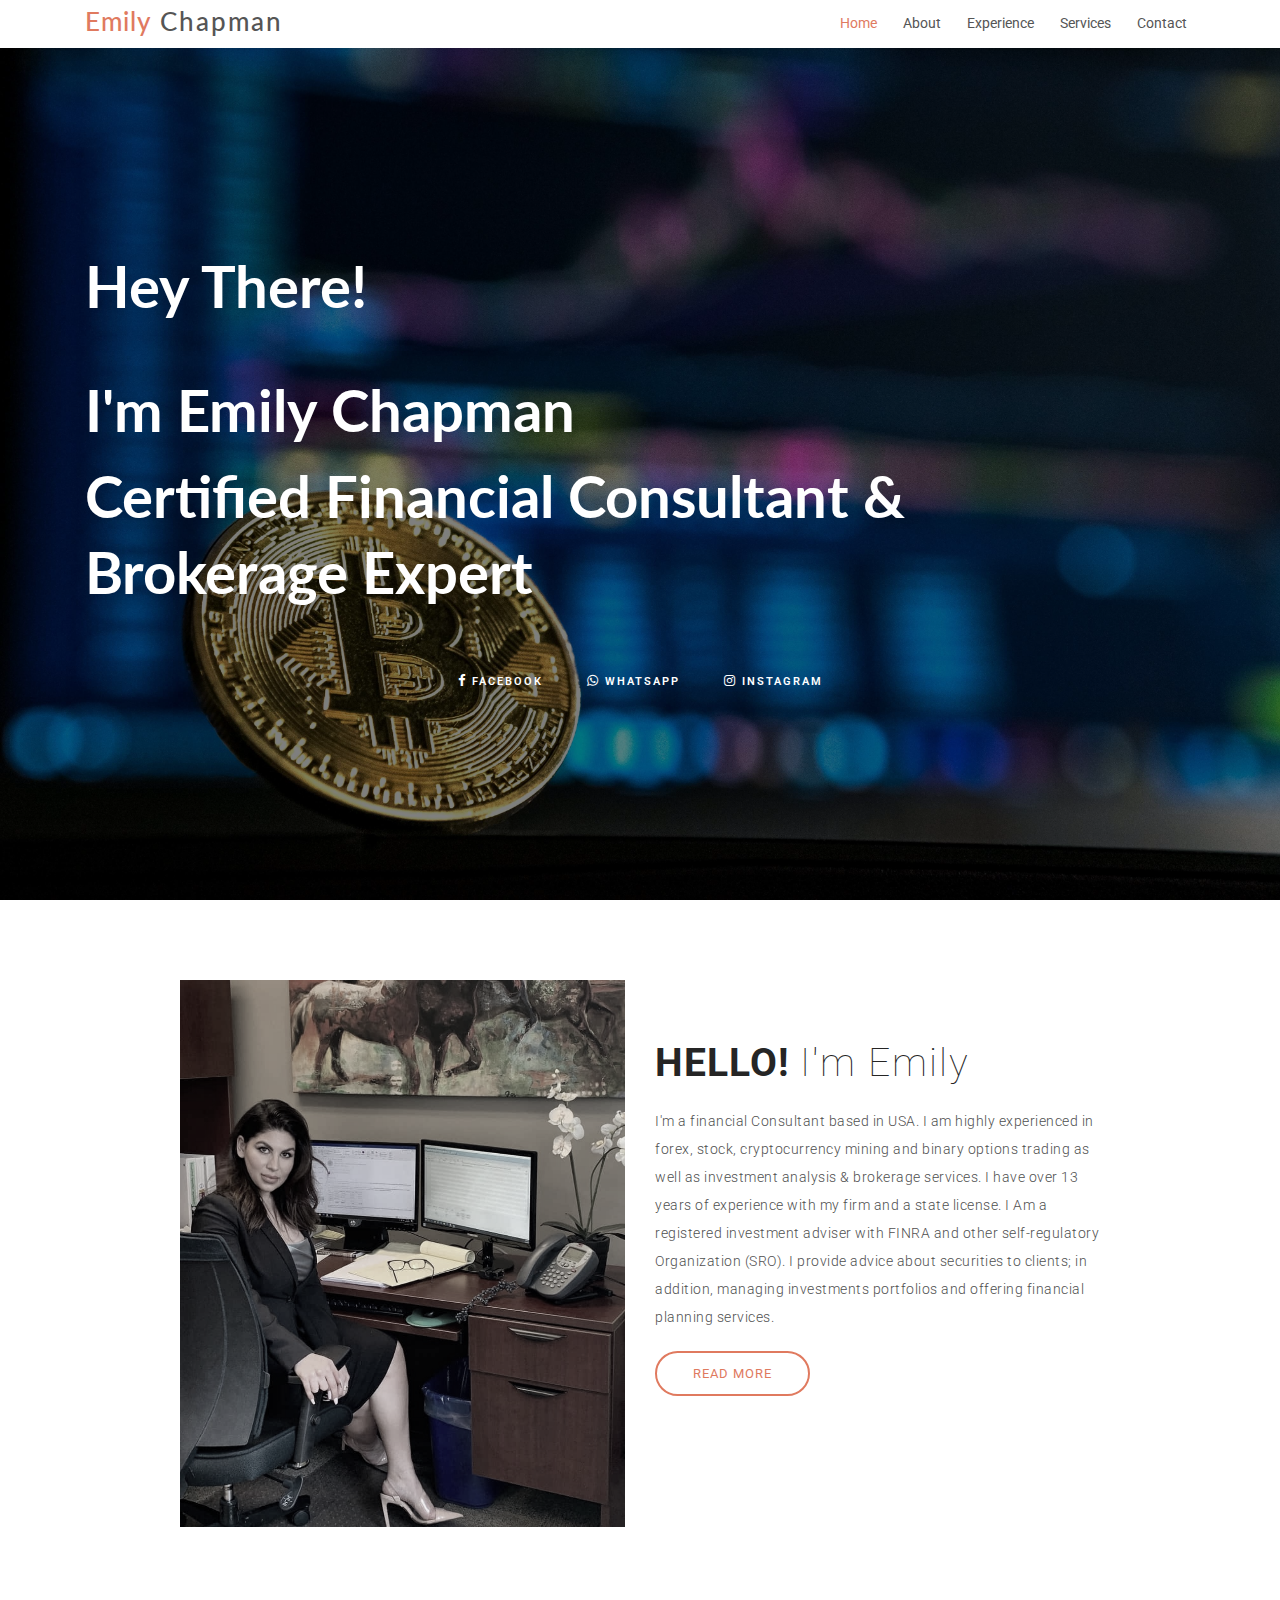
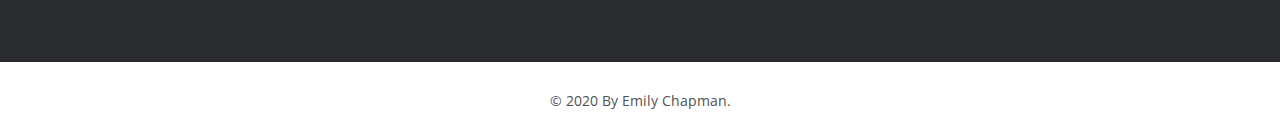
==== commit 1a7f32c1: "ui mods" ====
--- a/index.html
+++ b/index.html
@@ -83,7 +83,7 @@
                 </div>
                 <div class="col-md-7 col-lg-5">
                     <div class="about-content">
-                        <h2><span>Hello!</span>I'm emilyy</h2>
+                        <h2><span>Hello!</span>I'm emily</h2>
                         <p>
                             I'm a financial Consultant based in USA. I am highly experienced in forex, stock, cryptocurrency mining and binary options trading as well as investment analysis & brokerage services. I have over 13 years of experience with my firm and a state license. I Am a registered investment adviser with FINRA and other self-regulatory Organization (SRO). I provide advice about securities to clients; in addition, managing investments portfolios and offering financial planning services.
                         </p>
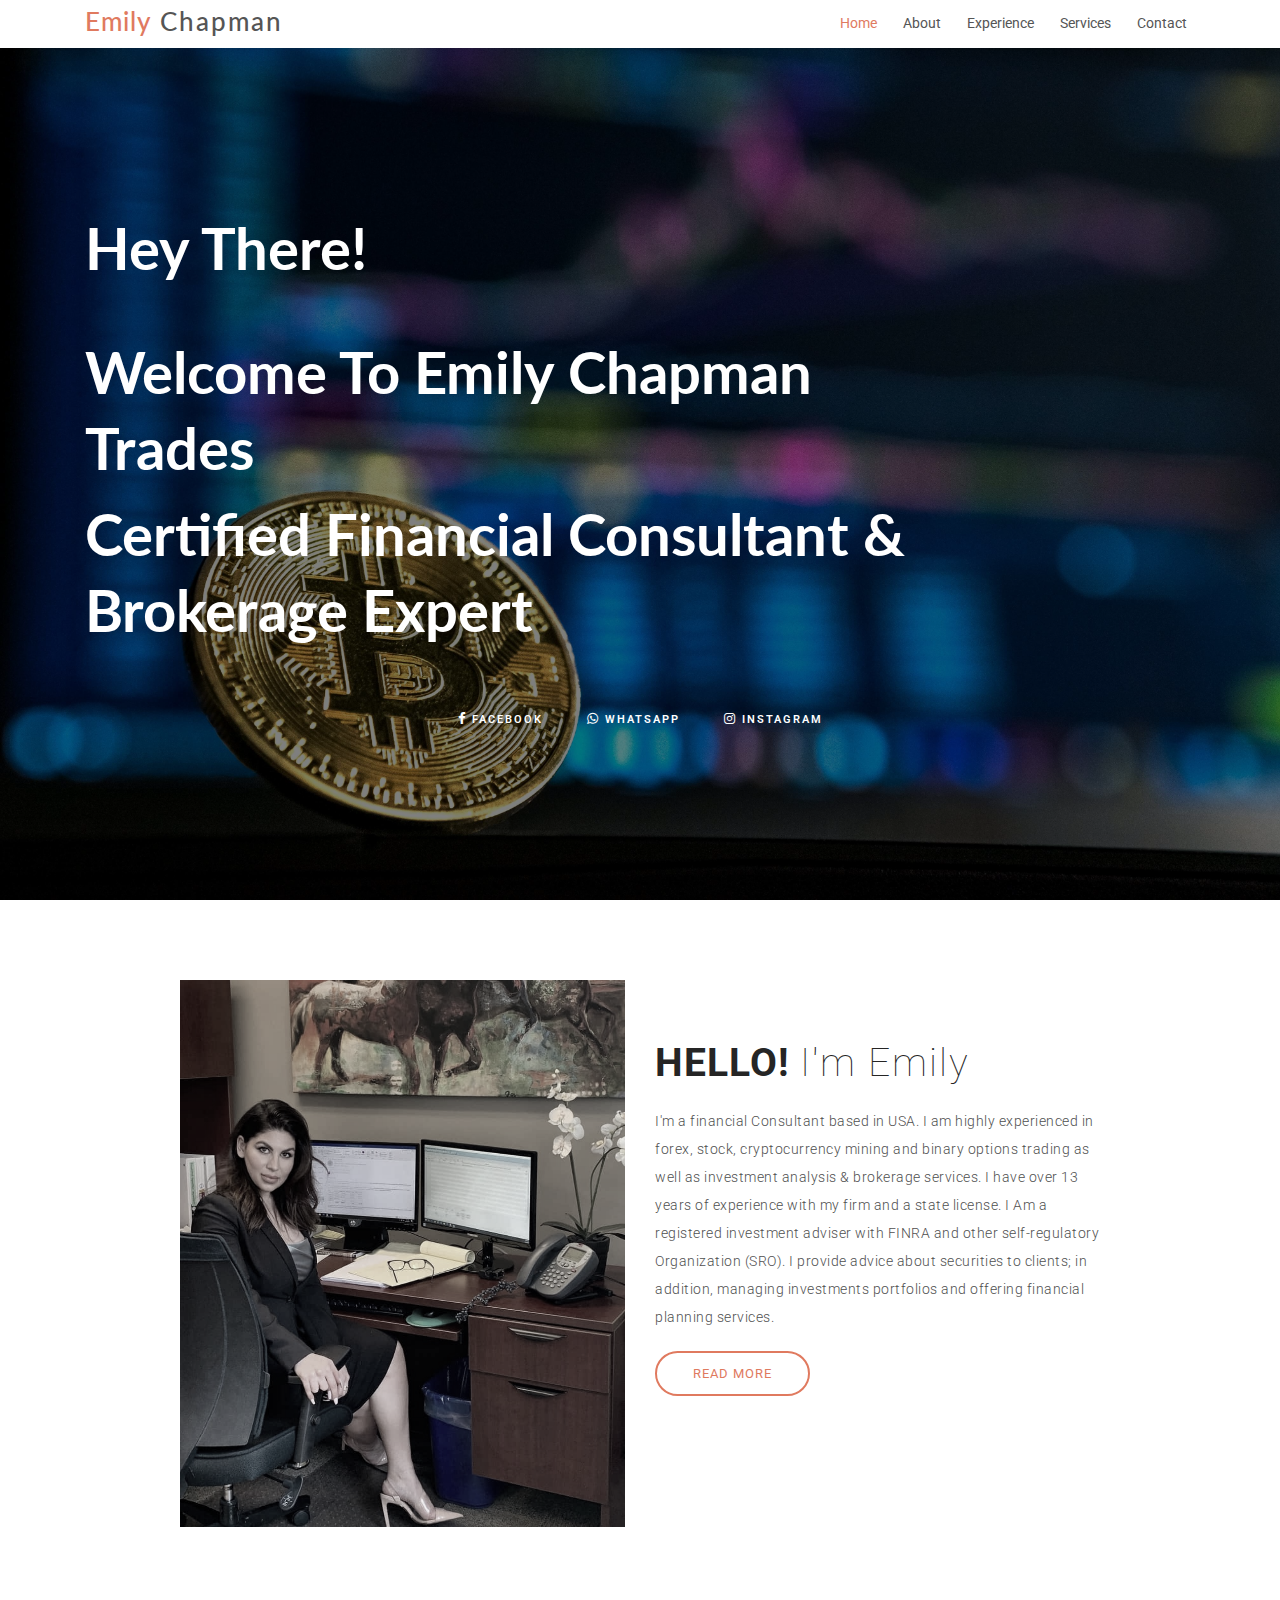
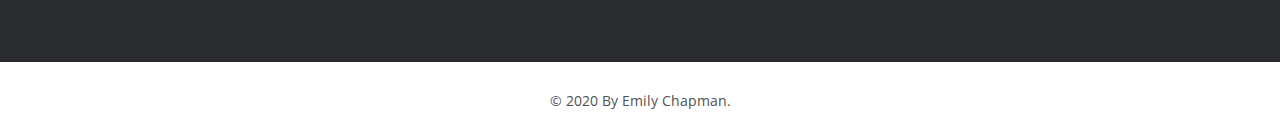
==== commit 451e5471: "minor mod" ====
--- a/index.html
+++ b/index.html
@@ -57,7 +57,7 @@
                         <div class="col-lg-9">
                             <div class="text-left">
                                 <h1 class="mb-5">Hey There!</h1>
-                                <h1>I'm Emily Chapman</h1>
+                                <h1>Welcome To Emily Chapman Trades</h1>
                                 <h1>Certified Financial Consultant & Brokerage Expert</h1>
                             </div>
                         </div>
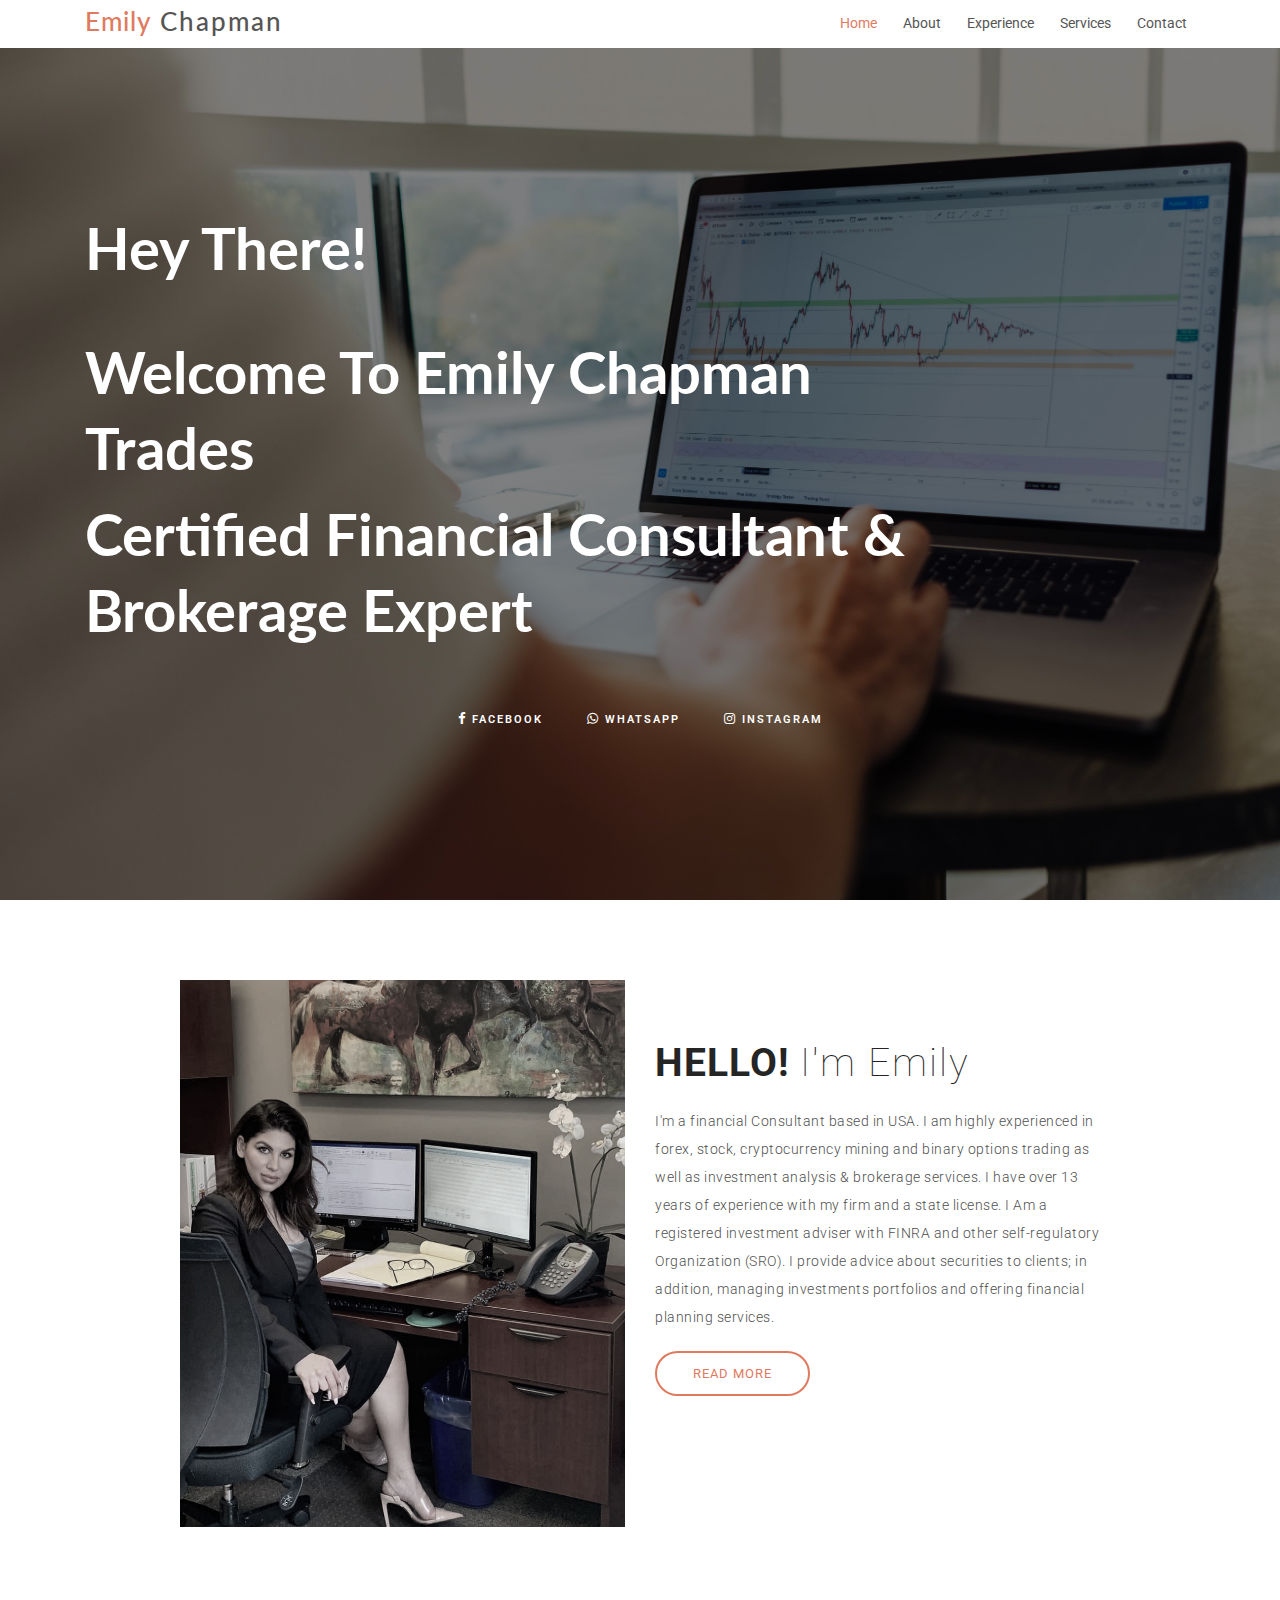
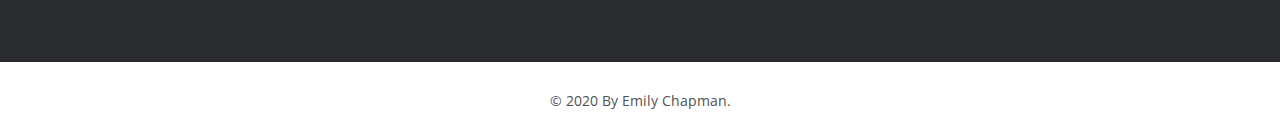
==== commit ede026cc: "changed banner image" ====
--- a/index.html
+++ b/index.html
@@ -381,20 +381,20 @@
                     <div class="info">
                         <div>
                             <i class="fa fa-map-marker"></i>
-                            <p>2000 Powell Street<br />Emeryville, CA 94608</p>
+                            <p>4550 Pearson Street<br />Long Island City, NY, 11101</p>
                         </div>
                         <div class="email">
                             <i class="fa fa-envelope"></i>
-                            <p>info@example.com</p>
+                            <p>info@emily-chapman.com</p>
                         </div>
                         <div>
                             <i class="fa fa-phone"></i>
-                            <p>+1 5589 55488 55s</p>
+                            <p><a style="color: #505050; text-decoration: none;" href="tel:+1 (516) 962‑1005">+1 (516) 962‑1005</a></p>
                         </div>
                     </div>
                     <div class="social-links">
                         <a href="#" class="twitter"><i class="fa fa-twitter"></i></a>
-                        <a href="#" class="facebook"><i class="fa fa-facebook"></i></a>
+                        <a href="https://m.me/Emily.Chapman.07" class="facebook"><i class="fa fa-facebook"></i></a>
                         <a href="https://www.instagram.com/emily.chapman_fx_trades/" target="_blank" class="instagram"><i class="fa fa-instagram"></i></a>
                         <a href="#" class="google-plus"><i class="fa fa-google-plus"></i></a>
                         <a href="#" class="linkedin"><i class="fa fa-linkedin"></i></a>
--- a/css/style.css
+++ b/css/style.css
@@ -191,7 +191,7 @@
 #hero {
   width: 100%;
   height: calc(100vh - 40px);
-  background: url("../img/crypto.jpg") no-repeat;
+  background: url("../img/ban-img.jpg") no-repeat;
   background-size: cover;
   position: relative;
   margin-top: 40px;
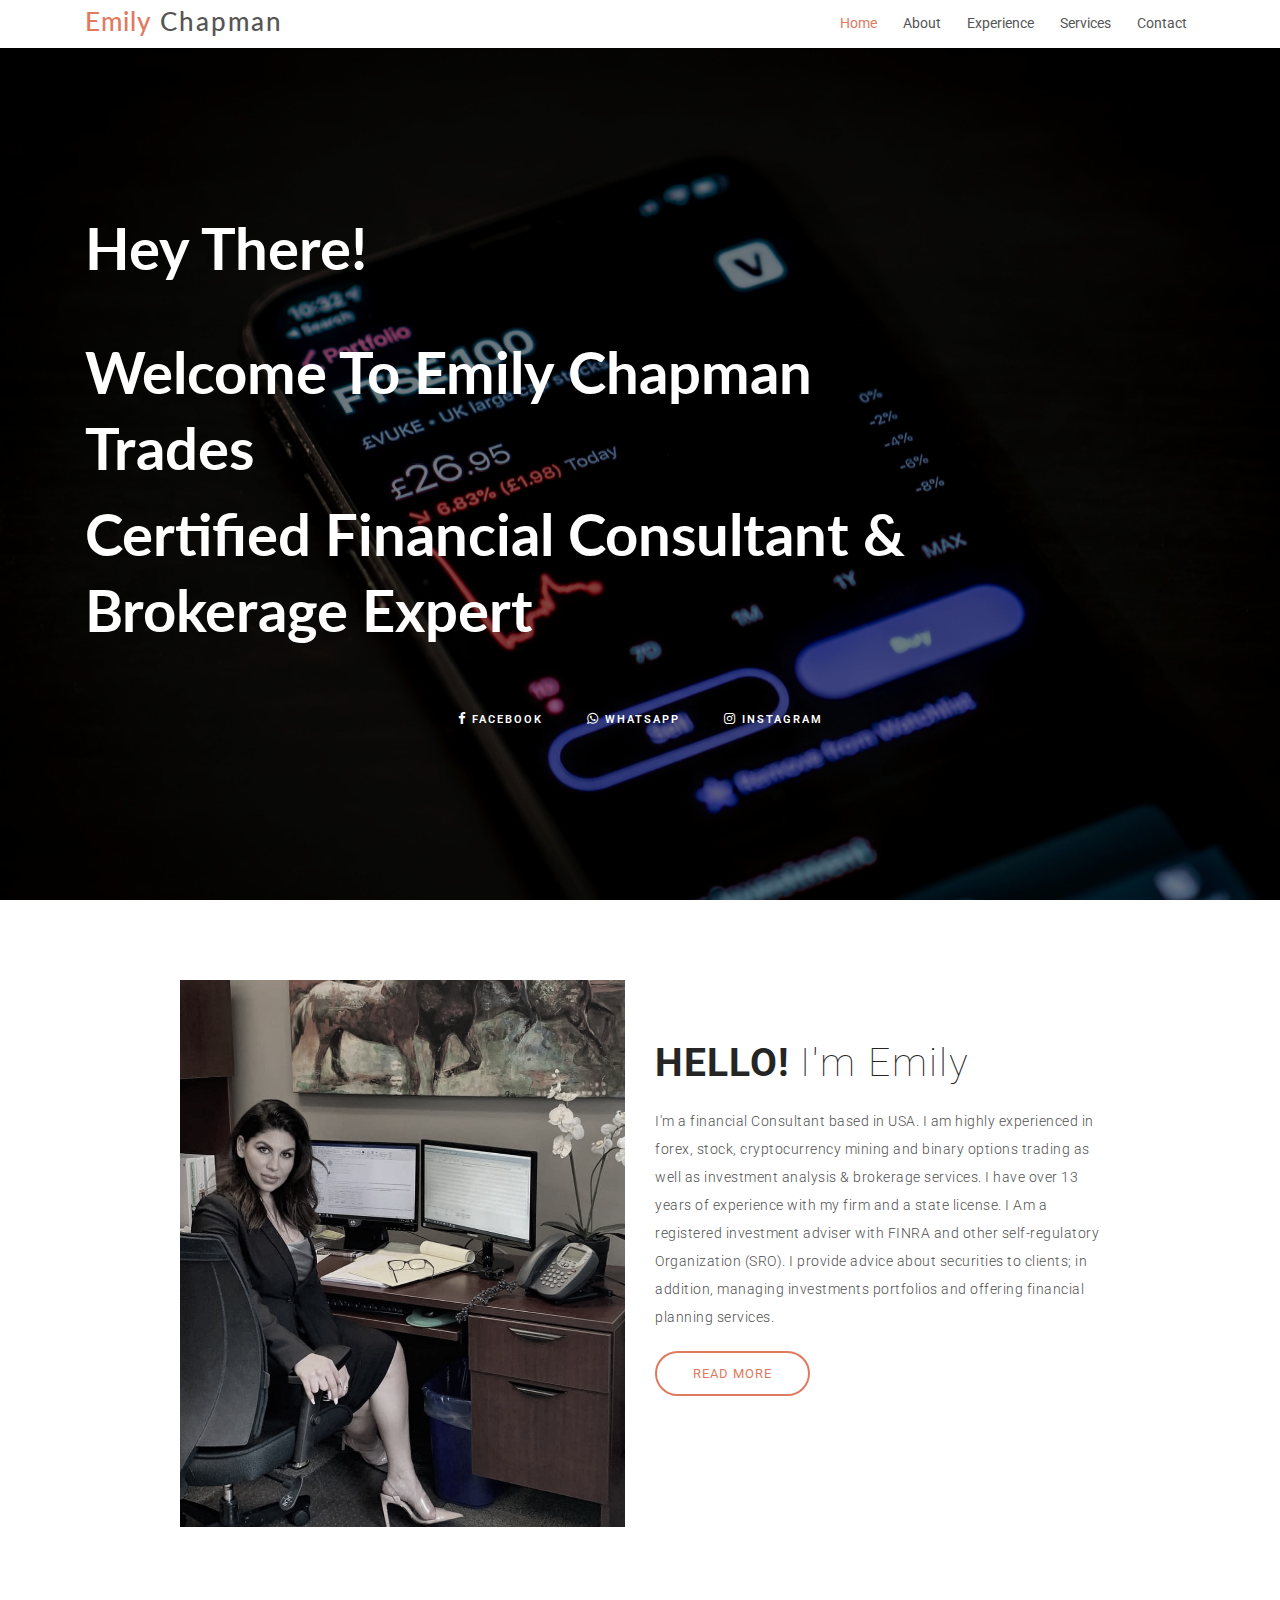
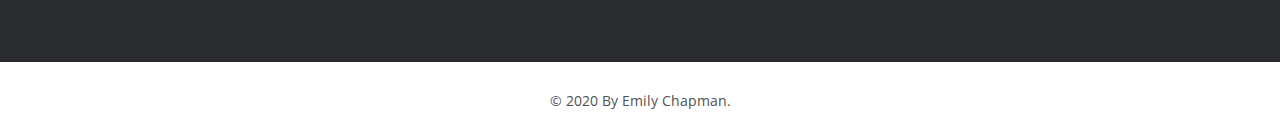
==== commit 34127dc5: "changed banner image again" ====
--- a/index.html
+++ b/index.html
@@ -64,7 +64,7 @@
                     </div>
                 </div>
                 <div class="btns mt-5">
-                    <a href=""><i class="fa fa-facebook fa-3x"></i> Facebook</a>
+                    <a href="https://www.facebook.com/Emily.Chapman.07" target="_blank"><i class="fa fa-facebook fa-3x"></i> Facebook</a>
                     <a href="#"><i class="fa fa-whatsapp fa-3x"></i> Whatsapp</a>
                     <a href="https://www.instagram.com/emily.chapman_fx_trades/" target="_blank"><i class="fa fa-instagram fa-3x"></i> Instagram</a>
                 </div>
@@ -394,7 +394,7 @@
                     </div>
                     <div class="social-links">
                         <a href="#" class="twitter"><i class="fa fa-twitter"></i></a>
-                        <a href="https://m.me/Emily.Chapman.07" class="facebook"><i class="fa fa-facebook"></i></a>
+                        <a href="https://www.facebook.com/Emily.Chapman.07" target="_blank" class="facebook"><i class="fa fa-facebook"></i></a>
                         <a href="https://www.instagram.com/emily.chapman_fx_trades/" target="_blank" class="instagram"><i class="fa fa-instagram"></i></a>
                         <a href="#" class="google-plus"><i class="fa fa-google-plus"></i></a>
                         <a href="#" class="linkedin"><i class="fa fa-linkedin"></i></a>
